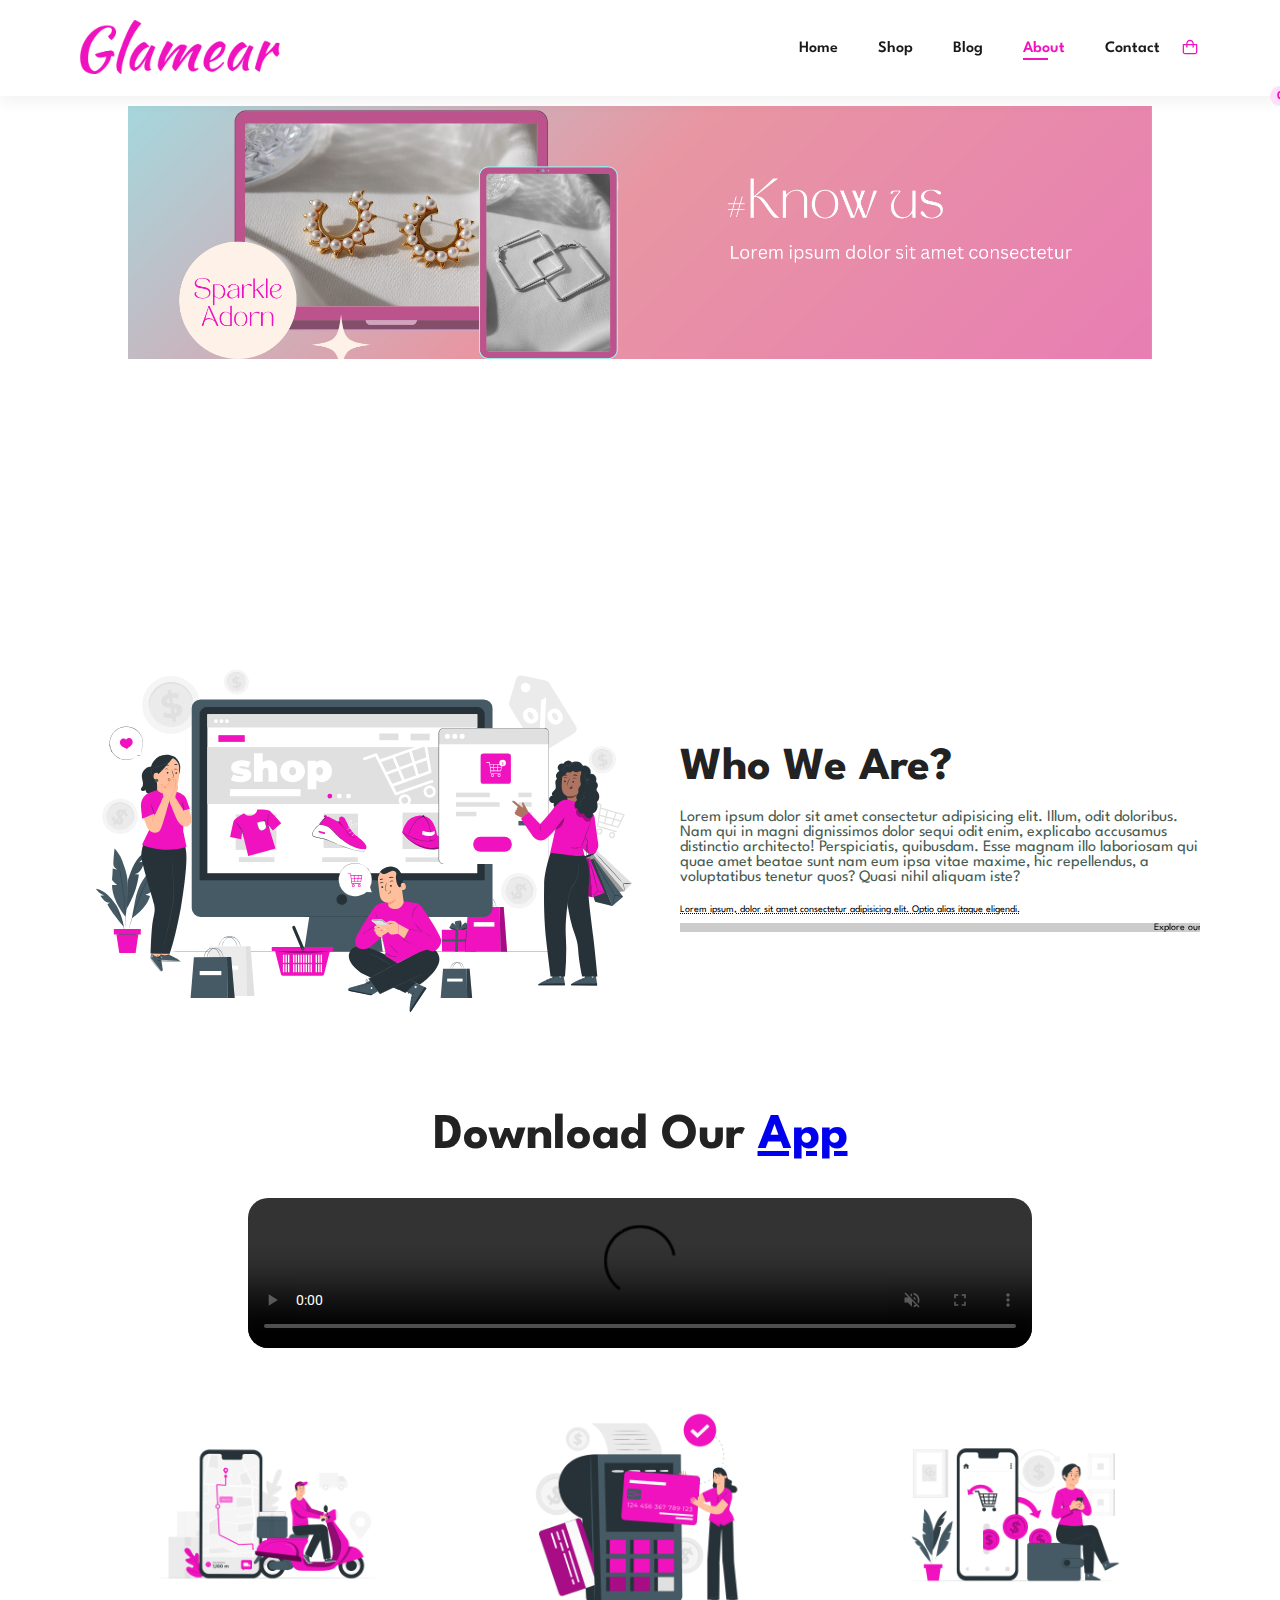
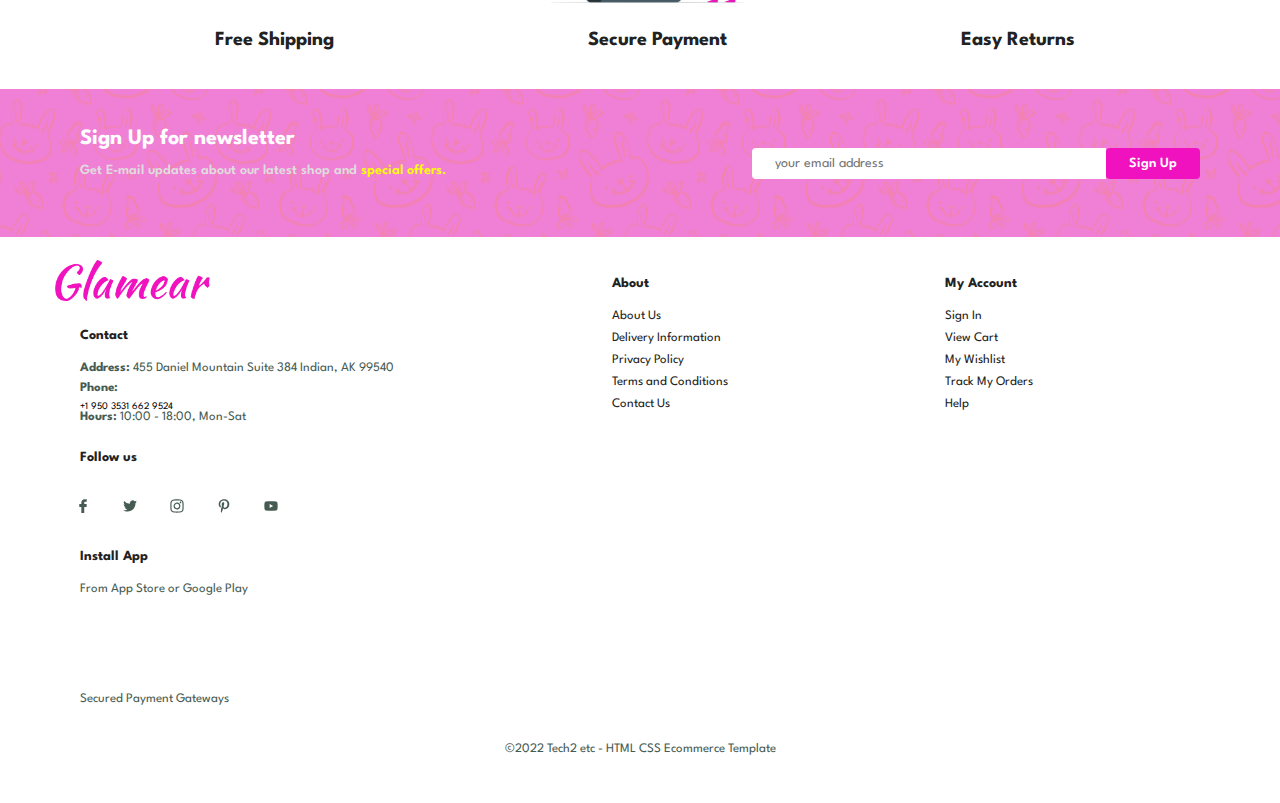
==== About.html @ 64460a7c "first commit" ====
<!DOCTYPE html>
<html lang="en">
  <head>
    <meta charset="UTF-8" />
    <meta http-equiv="X-UA-Compatible" content="IE=edge" />
    <meta name="viewport" content="width=device-width, initial-scale=1.0" />
    <title>Document</title>
    <link rel="stylesheet" href="style.css" />
  </head>
  <body>
    <section id="header">
      <a href="#"><img src="Logo/Glamear_Logo.png" class="Logo" alt="Logo" /></a>

      <div>
        <ul id="navbar">
          <li><a  href="index.html">Home</a></li>
          <li><a  href="Shop.html">Shop</a></li>
          <li><a  href="Blog.html">Blog</a></li>
          <li><a class="active" href="about.html">About</a></li>
          <li><a href="contact.html">Contact</a></li>
           <div id="shopping-bag">
            <a href="cart.html"><img src="FavIcons/shopping-bag.svg" alt="" /></a>
            <span id="cart-quantity">0</span>
          </div>
          <a href="#" id="close"><img src="close-sm.svg" alt=""></a>
        </ul>
      </div>
      
      <div id="mobile">
        <a href="cart.html"><img src="FavIcons/shopping-bag.svg" style width="24px" alt=""
        /></a>
        <div id="bar">
          <img src="FavIcons/outdent.svg" style width="34px" alt="" />
        </div>
      </div>
    </section>

    <section id="page-header">
      <div class="Shopcontainer">
        <div class="ShopBanner"><img src="All images/About.png" alt="img"/></div>
        </div>
      </div>
    </section>

<section id="About-head" class="section-p1">
    <img src="All images/About img.svg" alt="">
    <div>
        <h2>Who We Are?</h2>
        <p>Lorem ipsum dolor sit amet consectetur adipisicing elit. Illum, odit doloribus. Nam qui in magni dignissimos dolor sequi odit enim, explicabo accusamus distinctio architecto! Perspiciatis, quibusdam. Esse magnam illo laboriosam qui quae amet beatae sunt nam eum ipsa vitae maxime, hic 
        repellendus, a voluptatibus tenetur quos? Quasi nihil aliquam iste?</p>
        <abbr title="">Lorem ipsum, dolor sit amet consectetur adipisicing elit. Optio alias itaque eligendi.</abbr>
        <br><br>
        <marquee bgcolor="#ccc" loop="-1" scrollamount="5" width = "100%">Explore our blog to unravel the stories behind our exquisite collections, learn about different earring styles, and discover the art of accessorizing. Begin your exploration now!</marquee>
    
    </div>
</section>

<section id="About-App" class="section-p1">
    <h1>Download Our <a href="#">App</a></h1>
    <div class="video">
        <video autoplay loop controls muted  src="video/Demo-download vid.mp4"></video>
    </div>
</section>

<section id="feature" class="section-p1">
  <div class="fe-box1">
    <img src="All images/shipping.img.png" alt="shipping" />
    <h4>Free Shipping</h4>
  </div>
  <div class="fe-box2">
    <img src="All images/secure payment.img.png" alt="payment" />
    <h4>Secure Payment</h4>
  </div>
  <div class="fe-box3">
    <img src="All images/Refund.img.png" alt="payment" />
    <h4>Easy Returns</h4>
  </div>
</section>

<section id="newsletter" class="section-p1" class="section-m1">
  <div class="newstext">
    <h4>Sign Up for newsletter</h4>
    <p>
      Get E-mail updates about our latest shop and
      <span>special offers.</span>
    </p>
  </div>
  <div class="form">
    <input type="text" placeholder="your email address" />
    <button class="normal">Sign Up</button>
  </div>
</section>

    <footer class="section-p1">
      <div class="col">
        <img class="Logo" src="Logo/Glamear_Logo.png" alt="" />
        <h4>Contact</h4>
        <p>
          <strong>Address:</strong> 455 Daniel Mountain Suite 384 Indian, AK
          99540
        </p>
        <p><strong>Phone:</strong></p>
        +1 950 3531 662 9524
        <p><strong>Hours:</strong> 10:00 - 18:00, Mon-Sat</p>
        <div class="follow">
          <h4>Follow us</h4>
          <div class="icon">
           <img src="FavIcons/facebook.svg" alt="" />
            <img src="FavIcons/twitter.svg" alt="" />
            <img src="FavIcons/instagram.svg" alt="" />
            <img src="FavIcons/pinterest.svg" alt="" />
            <img src="FavIcons/youtube.svg" alt="" />
          </div>
        </div>
      </div>

      <div class="col">
        <h4>About</h4>
        <a href="#">About Us</a>
        <a href="#">Delivery Information</a>
        <a href="#">Privacy Policy</a>
        <a href="#">Terms and Conditions</a>
        <a href="#">Contact Us</a>
      </div>

      <div class="col">
        <h4>My Account</h4>
        <a href="#">Sign In</a>
        <a href="#">View Cart</a>
        <a href="#">My Wishlist</a>
        <a href="#">Track My Orders</a>
        <a href="#">Help</a>
      </div>
      <div class="col install">
        <h4>Install App</h4>
        <p>From App Store or Google Play</p>
        <div class="row">
          <img class="img1" src="(app_down).png" alt="" />
        </div>
        <p>Secured Payment Gateways</p>
        <img src="PM.png" alt="" />
      </div>

      <div class="copyright">
        <p>&copy;2022 Tech2 etc - HTML CSS Ecommerce Template</p>
      </div>
    </footer>
    <script src="script.js"></script>
  </body>
</html>
---- style.css ----
@import url("https://fonts.googleapis.com/css2?family=League+Spartan:wght@300&display=swap");
@import url("https://fonts.googleapis.com/css2?family=Roboto&display=swap");
* {
  margin: 0;
  padding: 0;
  box-sizing: border-box;
  font-family: "League Spartan", sans-serif;
}
html {
  font-size: 62.5%;
}

h1 {
  font-size: 5rem;
  line-height: 6.4rem;
  color: #222;
}
h2 {
  font-size: 4.6rem;
  line-height: 5.4rem;
  color: #222;
}
h4 {
  font-size: 2rem;
  color: #222;
}
h6 {
  font-size: 1.2rem;
  font-weight: 700;
  color: #222;
}
p {
  font-size: 1.6rem;
  color: #465b52;
  margin: 1.5rem 0 2rem 0;
}
.section-p1 {
  padding: 4rem 8rem;
}
.section-m1 {
  margin: 4rem 0;
}

.row:not(:last-child) {
  margin-bottom: 8rem;
}
.row [class^="col-"] {
  float: left;
}

.row::after {
  content: "";
  display: table;
  clear: both;
}

.row {
  display: flex;
  flex-wrap: wrap;
  justify-content: center; /* Center the items horizontally */
}
/*<1200 >Bigger screen*/
.row .col-1of3 {
  width: calc((100% - 3 * 6rem) / 4); /* Adjusted for 4 products in one row */
  margin: 0 1.5rem; /* Adjust horizontal margin */
}

/*less>600 <1200*/

.row .col-1of2 {
  width: calc((100% - 6rem) / 2);
}
.row .col-1of2 {
  width: calc((100% - 6rem) / 2);
}

.Box-col-1of3 {
  width: calc((100% - 2 * 6rem) / 3);
  margin-right: 0.5rem;
}

button.normal {
  font-size: 1.4rem;
  font-weight: 600;
  padding: 0.5rem 2.3rem;
  color: black;
  background-color: white;
  border-radius: 0.4rem;
  cursor: pointer;
  border: none;
  outline: none;
  transition: 0.2s;
}

button.white {
  font-size: 1.3rem;
  font-weight: 600;
  padding: 1.1rem 1.8rem;
  color: white;
  background-color: transparent;
  cursor: pointer;
  border: 0.1rem solid white;
  outline: none;
  transition: 0.2s;
}

#header a img {
  height: 5.4rem;
  color: #f814bc;
}
#navbar a img {
  height: 2rem;
  color: #f814bc;
}

/* header */
#header {
  display: flex;
  align-items: center;
  justify-content: space-between;
  padding: 2rem 8rem;
  background-color: #fff;
  box-shadow: 0 0.5rem 1.5rem rgba(0, 0, 0, 0.06);
  z-index: 999;
  position: sticky;
  top: 0;
  left: 0;
}
#navbar {
  display: flex;
  align-items: center;
  justify-content: center;
}
#navbar li {
  list-style: none;
  padding: 0 2rem;
  position: relative;
}
#navbar li a {
  text-decoration: none;
  font-size: 1.6rem;
  font-weight: 600;
  color: #1a1a1a;
  transition: 0.3s ease;
}
#navbar li a:hover,
#navbar li a.active {
  color: #f012be;
}
#navbar li a.active::after,
#navbar li a:hover::after {
  content: "";
  width: 30%;
  height: 0.2rem;
  background-color: #f012be;
  position: absolute;
  bottom: -0.4rem;
  left: 2rem;
}
#shopping-bag img {
  height: 2rem;
}
#close-cart img,
#close img {
  width: 4rem;
}
.detail-box {
  display: grid;
  row-gap: 0.5rem;
}
.cart-product-title {
  font-size: 1.5rem;
  text-transform: uppercase;
}
.cart-price {
  font-weight: 700;
}
.cart-quantity {
  border: 1px solid #a59f9f;
  outline-color: #f012be;
  width: 3.4rem;
  text-align: center;
  font-size: 1rem;
}

.cart-remove {
  font-size: 2.4rem;
  color: #1a1a1a;
  cursor: pointer !important;
}
.total {
  display: flex;
  justify-content: flex-end;
  margin-top: 1.5rem;
  border-top: 1px solid #3c3c3c;
}
.total-title {
  font-size: 1rem;
  font-weight: 700;
}
.total-price {
  margin-left: 0.5rem;
}
.btn-buy {
  display: flex;
  margin: 1.5rem auto 0 auto;
  padding: 1.2px 2rem;
  border: none;
  background-color: #f012be;
  color: #fff;
  font-size: 1rem;
  font-weight: 600;
}
.btn-buy:hover {
  background-color: #dc0dac;
}
#close-cart {
  position: absolute;
  top: 1rem;
  right: 0.8rem;
  font-size: 2rem;
  color: #1a1a1a;
  cursor: pointer;
}
.Cartt {
  position: fixed;
  top: 0;
  right: -100%;
  width: 36rem;
  min-height: 100vh;
  padding: 2rem;
  background-color: #e1e1e1;
  box-shadow: -2px 0 4px hsl(0, 15%/10%);
  transition: 0.3s;
}
.Cartt.active {
  right: 0;
}

.Cartt img {
  width: 10rem;
  height: 10rem;
  object-fit: contain;
  padding: 1rem;
}
.cart-title {
  text-align: center;
  font-size: 1.5rem;
  font-weight: 600;
  margin-top: 2rem;
}
.cart-box {
  display: grid;
  grid-template-columns: 32% 50% 18%;
  align-items: center;
  gap: 1rem;
  margin-top: 1rem;
}

#cart-quantity {
  position: absolute;
  bottom: -1rem;
  right: -1rem;
  background-color: #ffdefa;
  color: #f012be;
  font-size: 1.2rem;
  font-weight: bold;
  width: 2rem;
  height: 2rem;
  border-radius: 50%;
  display: flex;
  align-items: center;
  justify-content: center;
}
#mobile {
  display: none;
  align-items: center;
}
#close {
  display: none;
}
/* Home page */
.container {
  /* background-color: yellow; */
  display: grid;
  grid-template-columns: 50% 50%;
  grid-template-rows: 50% 50%;
}

#hero {
  height: 100%;
  width: 100%;
  background-size: cover;
}
.left {
  /* background-color: #dc0dac; */
  align-self: center;
  justify-self: center;
  padding: 12rem;
  margin-left: 3rem;
}

.left h1 {
  width: 100%;
}

.right {
  background-color: #fff;
  justify-self: center;
  align-self: center;
}
.left button {
  padding: 1rem 2rem;
  font-size: 1.6rem;
  border: none;
  cursor: pointer;
  margin-top: 1rem;
  background-color: #f012be;
  color: #fff;
  border-radius: 1.2rem;
  font-weight: 800;
  font-family: "Roboto", sans-serif;
}

#hero button:hover {
  background-color: #fff;
  border: 0.2rem solid #f012be;
  border-color: #f012be;
  color: #f012be;
  border-radius: 1.2rem;
}
#feature {
  margin-top: -3.5rem;
  display: flex;
  justify-content: space-around;
}
#feature .fe-box1 img {
  width: 23.4rem;
}
#feature h4 {
  margin-left: 6.5rem;
}
#feature .fe-box2 img {
  width: 23.4rem;
}
#feature .fe-box3 img {
  width: 23.4rem;
}
#product1 {
  text-align: center;
}
#product1 .pro-container {
  display: flex;
  flex-wrap: wrap;
}

#product1 .pro {
  /* width: 23%;
  min-width: 25rem;
  padding: 1rem 1.2rem;
  border: 1rem solid #f7f7f7;
  border-radius: 2.5rem;
  cursor: pointer;
  box-shadow: 2rem 2rem 3rem rgba(0, 0, 0, 0.02);
  margin: 1.5rem 0;
  transition: 0.2s ease;
  position: relative; */
  max-width: 30rem;
  position: relative;
  margin: 1.5rem 0;
  cursor: pointer;
  border-radius: 2.5rem;
  padding: 1rem 1.2rem;
  border: 1rem solid #f7f7f7;
  border-radius: 2.5rem;
  box-shadow: 2rem 2rem 3rem rgba(0, 0, 0, 0.02);
}
#product1 .pro:hover {
  box-shadow: 2rem 2rem 3rem rgba(0, 0, 0, 0.06);
}

#product1 .pro img {
  width: 100%;
  border-radius: 2rem;
}

#product1 .pro .des {
  text-align: start;
  padding: 1rem 0;
}

#product1 .pro .des span {
  color: #606063;
  font-size: 1.2rem;
}
#product1 .pro .des h5 {
  padding-top: 0.7rem;
  color: #1a1a1a;
  font-size: 1.4rem;
}
#product1 .des .star img {
  display: inline;
  width: 1.5rem;
  color: rgb(243, 181, 25);
  margin-top: 0.1rem;
}
#product1 .pro .des h4 {
  padding-top: 0.3rem;
  font-size: 1.5rem;
  font-weight: 700;
  color: #f012be;
}
#product1 .pro .cart {
  height: 4rem;
  width: 4rem;
  line-height: 4rem;
  border-radius: 5rem;
  background-color: #ffdefa;
  font-weight: 500;
  color: #f012be;
  border: 1rem solid #ffdefa;
  position: absolute;
  bottom: 2rem;
  right: 1rem;
}
#product1 .pro .cart img {
  width: 2.4rem;
  margin-top: -0.4rem;
}

#Banner {
  display: flex;
  flex-direction: column;
  justify-content: center;
  align-items: center;
  text-align: center;
  background-image: url("All\ images/background\ img.jpeg");
  width: 100%;
  height: 40vh;
  background-size: cover;
  background-position: center;
}
#Banner h4 {
  font-size: 1.6rem;
}

#Banner h2 {
  font-size: 3rem;
  padding: 1rem 0;
}

#Banner h2 span {
  color: #ef3636;
}
#Banner button:hover {
  background-color: #f012be;
  color: white;
}

#sm-Banner .banner-box {
  display: flex;
  flex-direction: column;
  justify-content: center;
  align-items: flex-start;
  text-align: center;
  background-image: url("All\ images/banner1.jpg");
  width: 100%;
  height: 100%;
  background-size: cover;
  background-position: center;
  padding: 9rem;
}
#sm-Banner .banner-box2 {
  background-image: url("All\ images/banner2.jpg");
}
#sm-Banner h4 {
  color: white;
  font-size: 2rem;
  font-weight: 300;
}
#sm-Banner h2 {
  color: white;
  font-size: 2.8rem;
  font-weight: 800;
  font: bolder;
}
#sm-Banner span {
  color: white;
  font-size: 1.4rem;
  font-weight: 500;
  padding-bottom: 1.5rem;
}
#sm-Banner .banner-box:hover button {
  background-color: #f012be;
  border: 0.1rem solid #f012be;
  color: white;
}

#banner-3 {
  padding: 0 8rem;
}
#banner-3 .banner-box {
  width: 100%;
  height: 100%;
  background-image: url("All\ images/1.jpg");
  background-size: cover;
  background-position: center;
  padding: 11rem;
  margin-bottom: 2rem;
}
#banner-3 .banner-box2__img {
  background-image: url("All\ images/2.jpg");
  background-color: rgba(255, 255, 255, 0.25);
}

#banner-3 .banner-box3 {
  background-image: url("All\ images/3.jpg");
  background-color: rgba(255, 255, 255, 0.25);
}

#newsletter {
  display: flex;
  justify-content: space-between;
  flex-wrap: wrap;
  align-items: center;
  background-image: url("All\ images/Newletter\ bg.png");
  background-repeat: no-repeat;
  background-position: 20% 30%;
}
#newsletter h4 {
  font-size: 2.2rem;
  font-weight: 700;
  color: white;
}
#newsletter p {
  font-size: 1.4rem;
  font-weight: 600;
  color: rgb(223, 221, 221);
}
#newsletter p span {
  color: yellow;
}
#newsletter .form {
  display: flex;
  width: 40%;
}

#newsletter input {
  height: 3.125rem;
  padding: 0 1.25rem;
  font-size: 1.4rem;
  width: 100%;
  border: 1rem solid transparent;
  border-radius: 0.4rem;
  outline: none;
  border-top-right-radius: 0;
  border-bottom-right-radius: 0;
}
#newsletter button {
  background-color: #f012be;
  color: #fff;
  white-space: nowrap;
}
.col .icon img {
  width: 2rem;
  margin: 1.2rem;
}
.col img {
  width: 15.5rem;
  margin-bottom: 1rem;
  position: relative;
  top: -7%;
  left: -8%;
}

footer {
  display: flex;
  flex-wrap: wrap;
  justify-content: space-between;
}
footer .col {
  display: flex;
  flex-direction: column;
  align-items: flex-start;
  margin-bottom: 2rem;
  margin-right: 16.7rem;
}
footer .col-install p img {
  width: 16.5rem;
}
footer h4 {
  font-size: 1.4rem;
  padding-bottom: 2rem;
}
footer p {
  font-size: 1.3rem;
  margin: 0 0 0.8rem 0;
}
footer a {
  font-size: 1.3rem;
  text-decoration: none;
  color: #222;
  margin-bottom: 1rem;
}
footer .follow {
  margin-top: 2rem;
}
footer .follow i {
  color: #465b52;
  padding-right: 0.4rem;
  cursor: pointer;
}

footer .install .row img {
}
footer .follow i:hover,
footer a:hover {
  color: #f012be;
}
footer .copyright {
  width: 100%;
  text-align: center;
}
/* //media query */
/*
@media (width<=600px) {
  #navbar {
    display: flex;
    flex-direction: column;
    align-items: flex-start;
    justify-content: flex-start;
    position: fixed;
    top: 0;
    right: -300px;
    height: 100vh;
    width: 300px;
    background-color: #ffffff;
    box-shadow: 0 40px 60px rgba(0, 0, 0, 0.01);
    padding: 80px 0 0 10px;
    transition: 0.3s;
  }
  #navbar.active {
    right: 0px;
  }
  #navbar li {
    margin-bottom: 25px;
  }
  #mobile {
    display: flex;
    align-items: center;
  }
  #mobile i {
    color: #1a1a1a;
    font-size: 24px;
    padding-left: 20px;
  }
  #close {
    display: initial;
    position: absolute;
    top: 30px;
    left: 30px;
    color: #222;
    font-size: 24px;
  }
  #lg-bag {
    display: none;
  }
  /* #hero{
  width: 70vh;
  padding-right: 20px;
  padding-top: 10px;
} */
/*
  .Model img {
    width: 63rem;
    margin-top: 23px;
    margin-left: -11rem;
  }

  .Info h2 {
    font-size: 2.6rem;
    line-height: 5.4rem;
    margin-top: -1rem;
    margin-left: -2rem;
  }

  #feature {
    display: flex;
    justify-content: space-between;
    align-items: flex-start;
  }
  #feature .fe-box1 img {
    position: absolute;
    top: 73%;
    width: 19rem;
    padding: 0 3rem;
    left: 3%;
  }
  #feature .fe-box2 img {
    position: absolute;
    top: 73%;
    width: 19rem;
    padding: 0 3rem;
    left: 34%;
  }
  #feature .fe-box3 img {
    position: absolute;
    top: 73%;
    width: 19rem;
    padding: 0 3rem;
  }
  #product1 .pro-container {
    justify-content: center;
  }
  #product1 .pro {
    margin: 1.5rem;
  }
  #Banner {
    height: 20vh;
  }
  #sm-Banner .banner-box {
    min-width: 100%;
    height: 30vh;
  }
  #banner-3 {
    padding: 0 4rem;
  }
  #banner-3 .banner-box {
    width: 28%;
  }
  #newsletter .form {
    width: 70%;
  }
  */
/* button.normal{
  /* padding: 0.5rem 2.3rem; */

/* .Model button {
  position: absolute;
  top: 60%;
  left:-3%;
  transform: translate(-50%, -50%);
  padding: 10px 20px;
  font-size: 15px;
  border: none;
  cursor: pointer;
  font-weight: 400;
  text-align: center;
} */
*/ footer .col {
  margin-right: 2.7rem;
}
/* } */

/* @media (width<=600px) {
  #header {
    padding: 1rem 3rem;
  }
  #hero {
    padding:0 2rem;
    background-position: 55%;
  }
  h2{
    font-size: 1.6rem;
  }
  h1{
    font-size: 3.8px;
  }
.Model img{
width: 106rem;
  }
} */

/* Shop page */
#page-header {
  background-size: cover;
  display: flex;
  justify-content: center;
  text-align: center;
  flex-direction: column;
}
.ShopBanner img {
  width: 100%;
}
#Shopproduct1 {
  text-align: center;
}
#Shopproduct1 .ShopPro-container {
  display: flex;
  justify-content: space-between;
  padding-top: 2rem;
  flex-wrap: wrap;
}

#Shopproduct1 .ShopPro {
  width: 23%;
  min-width: 25rem;
  padding: 1rem 1.2rem;
  border: 1rem solid #f7f7f7;
  border-radius: 2.5rem;
  cursor: pointer;
  box-shadow: 2rem 2rem 3rem rgba(0, 0, 0, 0.02);
  margin: 1.5rem 0;
  transition: 0.2s ease;
  position: relative;
}
#Shopproduct1 .ShopPro:hover {
  box-shadow: 2rem 2rem 3rem rgba(0, 0, 0, 0.06);
}

#Shopproduct1 .ShopPro img {
  width: 100%;
  border-radius: 2rem;
}

#Shopproduct1 .ShopPro .Shopdes {
  text-align: start;
  padding: 1rem 0;
}

#Shopproduct1 .ShopPro .Shopdes span {
  color: #606063;
  font-size: 1.2rem;
}
#Shopproduct1 .ShopPro .Shopdes h5 {
  padding-top: 0.7rem;
  color: #1a1a1a;
  font-size: 1.4rem;
}
#Shopproduct1 .Shopdes .Shopstar img {
  display: inline;
  width: 1.5rem;
  color: rgb(243, 181, 25);
  margin-top: 0.1rem;
}
#Shopproduct1 .ShopPro .Shopdes h4 {
  padding-top: 0.3rem;
  font-size: 1.5rem;
  font-weight: 700;
  color: #f012be;
}
#Shopproduct1 .ShopPro .Shopcart {
  width: 4rem;
  height: 4rem;
  line-height: 4rem;
  border-radius: 5rem;
  background-color: #ffdefa;
  font-weight: 500;
  color: #f012be;
  border: 1rem solid #ffdefa;
  position: absolute;
  bottom: 2rem;
  right: 1rem;
}
#Shopproduct1 .ShopPro .Shopcart img {
  width: 2.4rem;
  margin-top: -0.4rem;
}
.Shopcontainer {
  background-color: white;
  height: 55vh;
  width: 80vw;
  margin: 1rem auto;
}
#pagination {
  text-align: center;
}
#pagination a {
  text-decoration: none;
  background-color: #f012be;
  padding: 1.4rem 2rem;
  border-radius: 0.4rem;
  color: #fff;
  font-weight: 700;
  text-align: center;
  font-size: 2rem;
  margin: auti 1.2rem;
  margin: 0 0.3rem;
}

#pagination a img {
  background-color: #f012be;
  width: 2rem;
  margin: 0.2rem 0;
}
#pagination {
  display: flex;
  justify-content: center;
  align-items: center;
}

#pagination a:last-child {
  display: flex;
  justify-content: center;
  align-items: center;
}

/* Single product */

#prodetails {
  display: flex;
  margin-top: 20ox;
}
#prodetails .single-pro-image {
  width: 40%;
  margin-right: 5rem;
}
.small-img-group {
  display: flex;
  justify-content: space-between;
}
.small-img-col {
  flex-basis: 24%;
  cursor: pointer;
}
.single-pro-details p {
  background-color: rgb(243, 242, 242);
  width: fit-content;
  padding: 0.5rem 1rem;
  margin-bottom: 1rem;
  color: black;
  border: 1px solid rgb(186, 182, 182);
  display: block;
}
.single-pro-details span {
  font-size: 2.1rem;
}
#prodetails .single-pro-details {
  width: 50%;
  padding-top: 3rem;
}
#prodetails .single-pro-details h4 {
  padding: 2rem 0 0.5rem 0;
}
#prodetails .single-pro-details h2 {
  font-size: 1.6rem;
}
#prodetails .single-pro-details input {
  width: 5rem;
  height: 4.7rem;
  padding-left: 1rem;
  font-size: 1.6rem;
  margin-right: 1rem;
}
#prodetails .single-pro-details button {
  background-color: #f012be;
  color: white;
  padding: 1.5rem 2.3rem;
}
#prodetails .single-pro-details input:focus {
  outline: none;
}

/* BlogPage */
#Blog {
  padding: 8rem 15rem 0 15rem;
}
#Blog .blog-box {
  display: flex;
  align-items: center;
  width: 100%;
  position: relative;
  padding-bottom: 9rem;
}
#Blog .blog-img {
  width: 50%;
  margin-right: 4rem;
}
#Blog .blog-img img {
  width: 100%;
  height: 30rem;
  object-fit: cover;
}
#Blog .Blog-details {
  width: 50%;
}
#Blog .Blog-details a {
  text-decoration: none;
  font-size: 1.1rem;
  color: black;
  font-weight: 800;
  position: relative;
  transition: 0.3s;
}

#Blog .Blog-details a::after {
  content: "";
  width: 5rem;
  height: 1px;
  background-color: black;
  position: absolute;
  top: 0.4rem;
  right: -6rem;
}
#Blog .Blog-details a:hover {
  color: #f012be;
}
#Blog .Blog-details a:hover::after {
  background-color: #f012be;
}

#Blog .blog-box h1 {
  position: absolute;
  top: -4rem;
  left: 0;
  font-size: 7rem;
  font-weight: 700;
  color: #c9cbce;
  z-index: -9;
}

/* About Page */
#About-head img {
  width: 50%;
  height: auto;
}
#About-head {
  display: flex;
  align-items: center;
}
#About-head div {
  padding-left: 4rem;
}
#About-App {
  text-align: center;
}
#About-App .video {
  width: 70%;
  height: 100%;
  margin: 3rem auto 0px auto;
}
#About-App .video video {
  width: 100%;
  height: 100%;
  border-radius: 2rem;
}

/* Contact page */
#contact-details {
  display: flex;
  align-items: center;
  justify-content: space-between;
}
#contact-details .details {
  width: 40%;
}
#contact-details .details span,
#Form-details form span {
  font-size: 1.2rem;
}
#contact-details .details h2,
#Form-details form h2 {
  font-size: 2.6rem;
  line-height: 3.5rem;
  padding: 2rem 0;
}
#contact-details .details h3 {
  font-size: 1.6rem;
  padding-bottom: 1.5rem;
}
#contact-details .details li {
  list-style: none;
}
#contact-details .details li img {
  width: 1.2rem;
}
#contact-details .Map {
  width: 55%;
  height: 40rem;
}
#contact-details .Map iframe {
  width: 100%;
  height: 100%;
}
#Form-details {
  display: flex;
  justify-content: space-between;
  margin: 3rem;
  padding: 8rem;
  border: 1px solid #e1e1e1;
}
#Form-details form {
  width: 65%;
  display: flex;
  flex-direction: column;
  align-items: flex-start;
}
#Form-details form input,
#Form-details form textarea {
  width: 100%;
  padding: 1.2rem 1.5rem;
  outline: none;
  margin-bottom: 2rem;
  border: 1px solid #e1e1e1;
}
#Form-details form button {
  background-color: #f012be;
  color: white;
}
#Form-details .people img {
  width: 12rem;
}

#Form-details .people div {
  padding-bottom: 2.5rem;
  padding-right: 8rem;
}
#Form-details .people img {
  width: 6.5rem;
  height: 6.5rem;
  object-fit: cover;
  margin-right: 1.5rem;
}
#Form-details .people img p {
  margin: 0;
  font-size: 1.3rem;
  line-height: 2.5rem;
}
#Form-details .people p span {
  display: block;
  font-size: 1.6rem;
  font-weight: 600;
  color: #000;
}

/* Cart page */
#cart table {
  width: 100%;
  border-collapse: collapse;
  table-layout: fixed;
  white-space: nowrap;
}

#cart table td a img {
  width: 2rem;
}
#cart table td img {
  width: 7rem;
}
#cart table td:nth-child(1) {
  width: 10rem;
  text-align: center;
}
#cart table td:nth-child(2) {
  width: 15rem;
  text-align: center;
}
#cart table td:nth-child(3) {
  width: 25rem;
  text-align: center;
}
#cart table td:nth-child(4),
#cart table td:nth-child(5),
#cart table td:nth-child(6) {
  width: 15rem;
  text-align: center;
}
#cart table td:nth-child(5) input {
  width: 7rem;
  padding: 1rem 0.5rem 1rem 1.5rem;
}
#cart table thead {
  border: 1px solid #e2e9e1;
  border-left: none;
  border-right: none;
}
#cart table tbody tr td {
  padding-top: 1.5rem;
  font-size: 1.3rem;
}

#cart table thead td {
  font-weight: 700;
  text-transform: uppercase;
  font-size: 1.3rem;
  padding: 1.8rem 0;
}
#cart-add {
  display: flex;
  flex-wrap: wrap;
  justify-content: space-between;
}
#coupon {
  width: 50%;
  margin-bottom: 3rem;
}
#coupon h3,
#Subtotal h3 {
  padding-bottom: 1.5rem;
  font-size: 2rem;
  font-weight: 700;
}
#coupon input {
  padding: 1rem 2rem;
  outline: none;
  width: 60%;
  margin-right: 1rem;
  border: 1px solid #e2e9e1;
}
#coupon button,
#Subtotal button {
  background-color: #f012be;
  color: white;
  padding: 1.2rem 2rem;
}
#Subtotal {
  width: 50%;
  margin-bottom: 3rem;
  border: 1px solid #e2e9e1;
  padding: 3rem;
}
#Subtotal table {
  border-collapse: collapse;
  width: 100%;
  margin-bottom: 2rem;
}
#Subtotal table td {
  width: 50%;
  border: 1px solid #e2e9e1;
  padding: 1rem;
  font-size: 1.3rem;
}

@media (max-width: 37.5em) {
  html {
    font-size: 50%; /* 1rem = 8px, 8/16 = 50% */
  }
}
@media (max-width: 75em) {
  html {
    font-size: 56.25%;
  }
  img {
    max-width: 100%;
    height: auto;
  }
}

@media (max-width: 56.25em) {
  html {
    font-size: 50%;
  }
}

@media (min-width: 112.5em) {
  html {
    font-size: 75%;
  }
}

/* Media query for phones */
@media (max-width: 37.5em) {
  html {
    font-size: 50%; /* 1rem = 8px, 8/16 = 50% */
  }
  .row {
    width: 100%;
    height: 100%;
  }
  h1 {
    font-size: 1.5rem;
    line-height: 1.5rem;
  }
  .row .col-1of3 {
    flex-basis: calc(43% - 2rem); /* Two columns, each with 50% basis */
    margin: 2rem; /* Adjust margin as needed */
  }
  #header .logo {
    width: 2.5rem;
  }
  .left {
    /* background-color: #dc0dac; */

    padding: 1rem;
    margin-left: 3rem;
  }
  .left button {
    padding: 0.8rem 0.8rem;
    font-size: 1.4rem;
  }
  #feature {
    margin-top: 1.5rem;
  }
  #feature .fe-box1 img {
    width: 12.4rem;
  }
  #feature .fe-box2 img {
    width: 12.4rem;
  }
  #feature .fe-box3 img {
    width: 12.4rem;
  }
  #feature h4 {
    margin-left: 2.5rem;
    }
    h4 {
    font-size: 1.5rem;
}
#product1 {
  text-align: center;
  margin-top: 2rem;
}
}
@media (max-width: 75em) {
  .row .col-1of3 {
    font-size: 56.25%; /* 1rem = 9px, 9/16 = 56.25% */
    width: calc((100% - 2 * 6rem) / 3);
  }
}
/* >1200-->Bigger screens*/
@media (min-width: 112.5em) {
  .row .col-1of3 {
  }
  #header .logo {
    width: 12rem;
  }
}
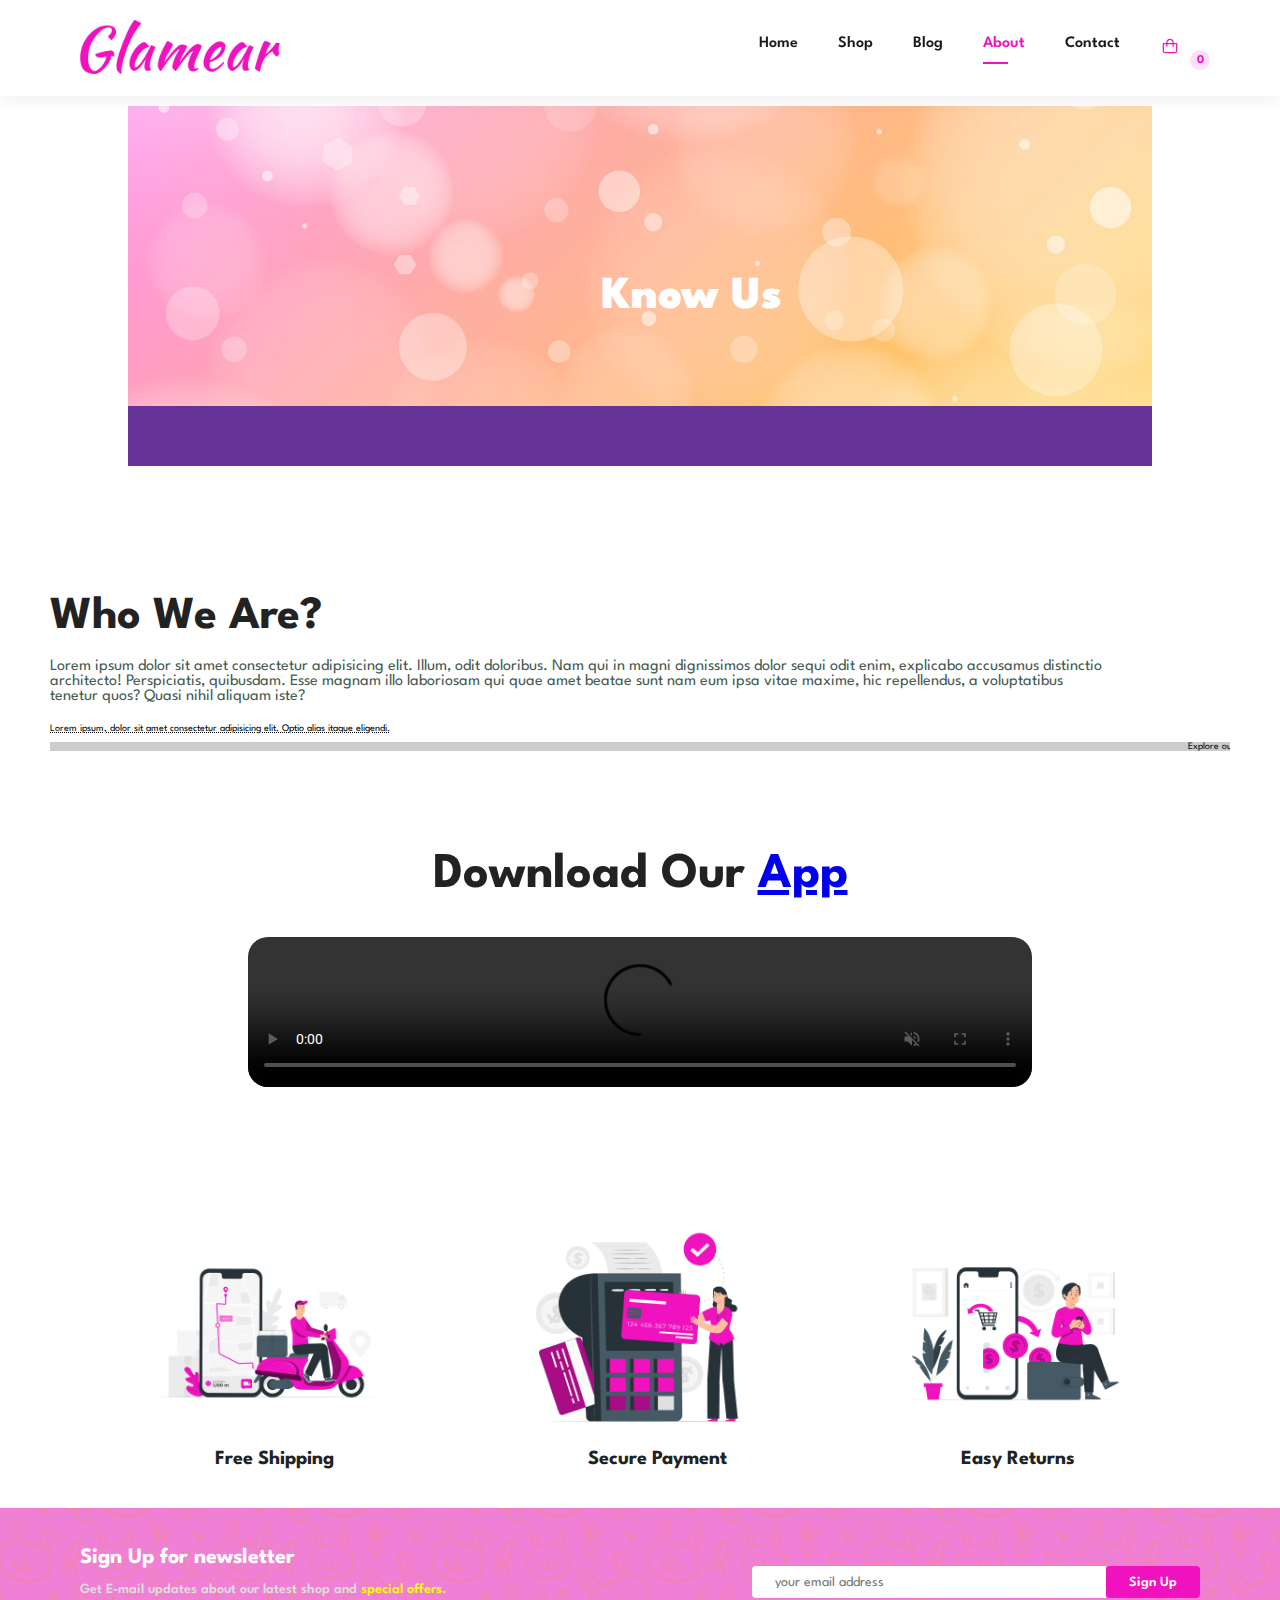
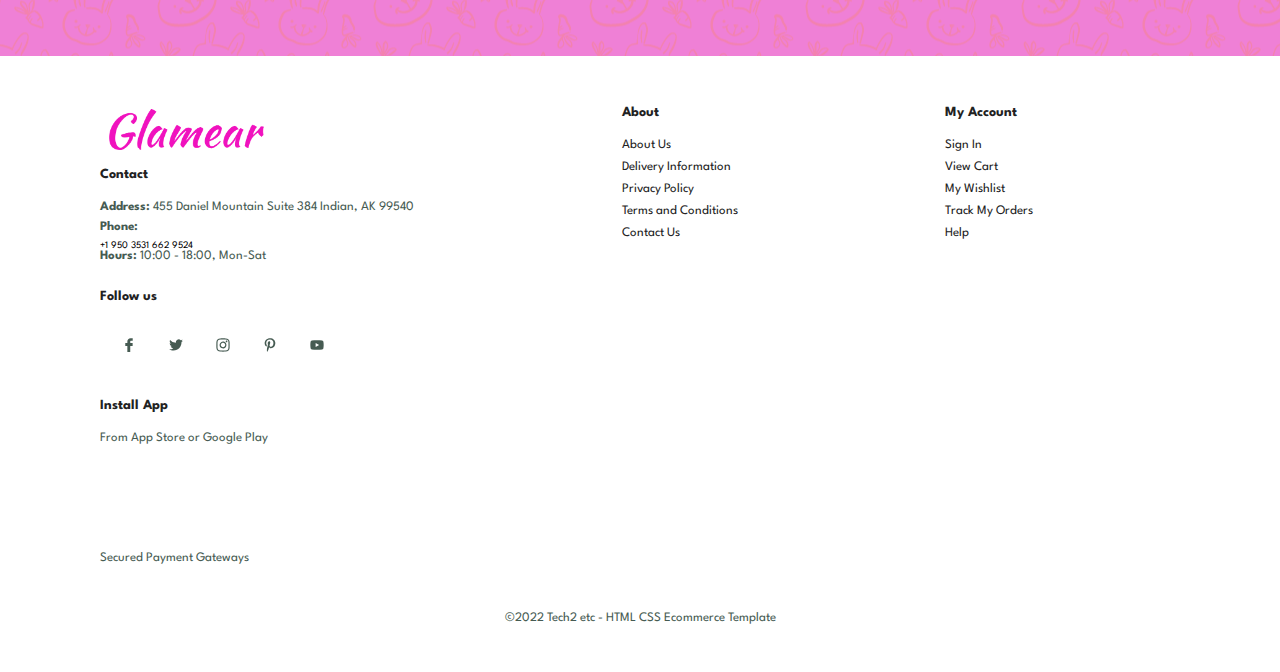
==== commit be91734b: "header images changed and other pages are responsive now" ====
--- a/About.html
+++ b/About.html
@@ -12,20 +12,22 @@
       <a href="#"><img src="Logo/Glamear_Logo.png" class="Logo" alt="Logo" /></a>
 
       <div>
-        <ul id="navbar">
-          <li><a  href="index.html">Home</a></li>
-          <li><a  href="Shop.html">Shop</a></li>
-          <li><a  href="Blog.html">Blog</a></li>
-          <li><a class="active" href="about.html">About</a></li>
+        <ul id="navbar" class="">
+          <li><a href="index.html">Home</a></li>
+          <li><a href="Shop.html">Shop</a></li>
+          <li><a href="Blog.html">Blog</a></li>
+          <li><a  class="active" href="about.html">About</a></li>
+          <a href="#" id="close-cart"><img src="FavIcons/close.png" alt=""></a>
           <li><a href="contact.html">Contact</a></li>
-           <div id="shopping-bag">
+          <li id="shopping-bag">
             <a href="cart.html"><img src="FavIcons/shopping-bag.svg" alt="" /></a>
             <span id="cart-quantity">0</span>
-          </div>
-          <a href="#" id="close"><img src="close-sm.svg" alt=""></a>
+          </li>
         </ul>
+        <div id="bar">
+          <img src="FavIcons/outdent.svg" style width="34px" alt="" />
+        </div>
       </div>
-      
       <div id="mobile">
         <a href="cart.html"><img src="FavIcons/shopping-bag.svg" style width="24px" alt=""
         /></a>
@@ -37,14 +39,16 @@
 
     <section id="page-header">
       <div class="Shopcontainer">
-        <div class="ShopBanner"><img src="All images/About.png" alt="img"/></div>
+        <section  class="headerImage">
+          <img style="width:100%;height:300px; position:relative; object-fit: cover;" src="./All images//freepik__upload__58619.jpeg" alt="Know Us Background">
+          <h2 style="position: absolute; top:30%;left:47%;color: white; font-weight:900;">Know Us</h2>
+      </section>
         </div>
       </div>
     </section>
 
-<section id="About-head" class="section-p1">
-    <img src="All images/About img.svg" alt="">
-    <div>
+
+    <div id="headerText" style="margin-top: 5%;">
         <h2>Who We Are?</h2>
         <p>Lorem ipsum dolor sit amet consectetur adipisicing elit. Illum, odit doloribus. Nam qui in magni dignissimos dolor sequi odit enim, explicabo accusamus distinctio architecto! Perspiciatis, quibusdam. Esse magnam illo laboriosam qui quae amet beatae sunt nam eum ipsa vitae maxime, hic 
         repellendus, a voluptatibus tenetur quos? Quasi nihil aliquam iste?</p>
@@ -86,7 +90,7 @@
     </p>
   </div>
   <div class="form">
-    <input type="text" placeholder="your email address" />
+    <input id="form-input" type="text" placeholder="your email address" />
     <button class="normal">Sign Up</button>
   </div>
 </section>
--- a/style.css
+++ b/style.css
@@ -9,7 +9,10 @@
 html {
   font-size: 62.5%;
 }
-
+.red {
+  color: rgb(219, 0, 0);
+  line-height: 1rem;
+}
 h1 {
   font-size: 5rem;
   line-height: 6.4rem;
@@ -108,11 +111,22 @@
   height: 5.4rem;
   color: #f814bc;
 }
+#navbar #close-cart img {
+  height: 2rem;
+  width: 2rem;
+  display: none;
+}
 #navbar a img {
   height: 2rem;
   color: #f814bc;
 }
-
+#navbar {
+  display: flex;
+}
+
+#bar {
+  display: none;
+}
 /* header */
 #header {
   display: flex;
@@ -126,11 +140,7 @@
   top: 0;
   left: 0;
 }
-#navbar {
-  display: flex;
-  align-items: center;
-  justify-content: center;
-}
+
 #navbar li {
   list-style: none;
   padding: 0 2rem;
@@ -216,11 +226,13 @@
 }
 #close-cart {
   position: absolute;
-  top: 1rem;
-  right: 0.8rem;
+  top: 5rem;
+  right: 5.8rem;
   font-size: 2rem;
   color: #1a1a1a;
   cursor: pointer;
+  width: 2rem;
+  height: 2rem;
 }
 .Cartt {
   position: fixed;
@@ -281,22 +293,38 @@
 }
 /* Home page */
 .container {
-  /* background-color: yellow; */
-  display: grid;
-  grid-template-columns: 50% 50%;
-  grid-template-rows: 50% 50%;
+/* height: 70vh; */
+ width: 100%;
+ padding: 2rem 8rem;
 }
 
 #hero {
-  height: 100%;
+  
   width: 100%;
   background-size: cover;
+}
+.intro{
+  display: flex;
+  margin: 0 auto;
+  justify-content: space-between;
+  width: 95%;
+
+}
+.intro .intro-content{
+margin: auto 0;
+width: 60%;
+}
+.intro img{
+width: 37%;
+height: 35%;
+object-fit: cover;
+/* background-color: #465b52; */
 }
 .left {
   /* background-color: #dc0dac; */
   align-self: center;
   justify-self: center;
-  padding: 12rem;
+  padding: 8rem;
   margin-left: 3rem;
 }
 
@@ -330,7 +358,7 @@
   border-radius: 1.2rem;
 }
 #feature {
-  margin-top: -3.5rem;
+  margin-top: 4.5rem;
   display: flex;
   justify-content: space-around;
 }
@@ -470,6 +498,7 @@
   background-position: center;
   padding: 9rem;
 }
+
 #sm-Banner .banner-box2 {
   background-image: url("All\ images/banner2.jpg");
 }
@@ -495,29 +524,50 @@
   border: 0.1rem solid #f012be;
   color: white;
 }
-
-#banner-3 {
-  padding: 0 8rem;
-}
-#banner-3 .banner-box {
-  width: 100%;
-  height: 100%;
-  background-image: url("All\ images/1.jpg");
-  background-size: cover;
-  background-position: center;
-  padding: 11rem;
-  margin-bottom: 2rem;
-}
-#banner-3 .banner-box2__img {
-  background-image: url("All\ images/2.jpg");
-  background-color: rgba(255, 255, 255, 0.25);
-}
-
-#banner-3 .banner-box3 {
-  background-image: url("All\ images/3.jpg");
-  background-color: rgba(255, 255, 255, 0.25);
-}
-
+.Box-col-1of3 .banner-box {
+  padding: 2rem;
+}
+.Box-col-1of3 {
+  width: 30%;
+  display: grid;
+  margin: 1rem 1rem;
+}
+.banner-box {
+  align-self: center;
+  justify-self: center;
+}
+.banner-box h1 {
+  font-size: 3.5rem;
+  line-height: 4.4rem;
+  text-transform: uppercase;
+}
+.Box-col-1of3 .banner-box h2 {
+  font-size: 2.5rem;
+  color: red;
+  line-height: 2rem;
+}
+.B1 {
+  background-color: #d2c2cf;
+}
+.B2 {
+  background-color: #d2c2cf;
+}
+.B3 {
+  background-color: #d2c2cf;
+  text-align: left;
+}
+.shopButton {
+  font-size: 1.2rem;
+  border: none;
+  cursor: pointer;
+  margin-top: 1rem;
+  background-color: #f012be;
+  color: #fff;
+  border-radius: 1.2rem;
+  font-weight: 600;
+  font-family: "Roboto", sans-serif;
+  padding: 0.7rem 0.7rem;
+}
 #newsletter {
   display: flex;
   justify-content: space-between;
@@ -567,10 +617,10 @@
 }
 .col img {
   width: 15.5rem;
-  margin-bottom: 1rem;
+  margin-bottom: 2rem;
   position: relative;
-  top: -7%;
-  left: -8%;
+  top: 1%;
+  left: 3%;
 }
 
 footer {
@@ -582,8 +632,7 @@
   display: flex;
   flex-direction: column;
   align-items: flex-start;
-  margin-bottom: 2rem;
-  margin-right: 16.7rem;
+  margin: 1rem 16.7rem 2rem 2rem;
 }
 footer .col-install p img {
   width: 16.5rem;
@@ -611,8 +660,6 @@
   cursor: pointer;
 }
 
-footer .install .row img {
-}
 footer .follow i:hover,
 footer a:hover {
   color: #f012be;
@@ -787,8 +834,7 @@
 }
 #Shopproduct1 .ShopPro-container {
   display: flex;
-  justify-content: space-between;
-  padding-top: 2rem;
+
   flex-wrap: wrap;
 }
 
@@ -857,8 +903,8 @@
   margin-top: -0.4rem;
 }
 .Shopcontainer {
-  background-color: white;
-  height: 55vh;
+  background-color: rebeccapurple;
+  height: 40vh;
   width: 80vw;
   margin: 1rem auto;
 }
@@ -965,11 +1011,13 @@
 #Blog .blog-img {
   width: 50%;
   margin-right: 4rem;
+  background-color: #3c3c3c;
 }
 #Blog .blog-img img {
   width: 100%;
   height: 30rem;
   object-fit: cover;
+  background-color: #465b52;
 }
 #Blog .Blog-details {
   width: 50%;
@@ -1011,8 +1059,8 @@
 
 /* About Page */
 #About-head img {
-  width: 50%;
-  height: auto;
+  width: 100%;
+  height: 70%;
 }
 #About-head {
   display: flex;
@@ -1033,6 +1081,12 @@
   width: 100%;
   height: 100%;
   border-radius: 2rem;
+}
+#headerText {
+  padding: 5rem;
+}
+#headerText p {
+  width: 90%;
 }
 
 /* Contact page */
@@ -1102,6 +1156,7 @@
 }
 
 #Form-details .people div {
+  width: 100%;
   padding-bottom: 2.5rem;
   padding-right: 8rem;
 }
@@ -1258,13 +1313,56 @@
     height: 100%;
   }
   h1 {
-    font-size: 1.5rem;
+    font-size: 2rem;
     line-height: 1.5rem;
   }
   .row .col-1of3 {
     flex-basis: calc(43% - 2rem); /* Two columns, each with 50% basis */
     margin: 2rem; /* Adjust margin as needed */
   }
+  #header a img {
+    height: 4.4rem;
+    color: #f814bc;
+    margin-left: -4rem;
+  }
+  #navbar {
+    display: none;
+  }
+  #navbar #close-cart img {
+    display: block;
+  }
+  #bar img {
+    margin-left: 8rem;
+  }
+  #navbar {
+    display: flex;
+    flex-direction: column;
+    align-items: flex-start;
+    justify-content: flex-start;
+    position: fixed;
+    top: 0;
+    right: -300px;
+    height: 100vh;
+    width: 300px;
+    background-color: #ffffff;
+    box-shadow: 0 40px 60px rgba(0, 0, 0, 0.01);
+    padding: 80px 0 0 10px;
+    transition: 0.3s;
+  }
+
+  #navbar.navActive {
+    right: 0;
+  }
+  #navbar li {
+    margin-bottom: 25px;
+  }
+  #bar {
+    display: block;
+  }
+  #navbar a img {
+    display: block;
+  }
+
   #header .logo {
     width: 2.5rem;
   }
@@ -1278,39 +1376,235 @@
     padding: 0.8rem 0.8rem;
     font-size: 1.4rem;
   }
+  .shopButton {
+    font-size: 0.75rem;
+    margin-top: 5rem;
+  }
+  .Shopcontainer {
+    background-color: rebeccapurple;
+    height: 25vh;
+    width: 90vw;
+    margin: 1rem auto;
+  }
+  #headerText {
+    padding-top: 1rem;
+    padding: 2rem;
+  }
+  #headerText h2 {
+    font-size: 3rem;
+  }
+  #headerText p {
+    font-family: 2.5rem;
+  }
+  #About-App h1 {
+    font-family: 15rem;
+  }
+  #About-App .video {
+    width: 100%;
+  }
+  #newsletter .form {
+    width: 100%;
+  }
+  #newsletter input {
+    height: 3.125rem;
+    display: block;
+    width: 100%;
+    background-color: #aa1e1e;
+  }
   #feature {
     margin-top: 1.5rem;
+    display: flex;
+    /* gap: 4rem; */
   }
   #feature .fe-box1 img {
-    width: 12.4rem;
+    width: 116.4rem;
   }
   #feature .fe-box2 img {
-    width: 12.4rem;
+    width: 116.4rem;
   }
   #feature .fe-box3 img {
-    width: 12.4rem;
+    width: 116.4rem;
   }
   #feature h4 {
     margin-left: 2.5rem;
+  }
+  h4 {
+    font-size: 1.5rem;
+  }
+  #product1 {
+    text-align: center;
+    margin-top: 2rem;
+  }
+  #product1 .pro .cart {
+    border-radius: 3rem;
+    bottom: 0.1rem;
+  }
+  .row .col-1of2 {
+    width: calc((100% - 6rem) / 1);
+  }
+  #sm-Banner .banner-box {
+    background-position: right;
+    padding: 4rem;
+  }
+
+  #banner-3 {
+    padding: 0;
+  }
+  .headerImage {
+    position: relative;
+    width: 100%;
+    height: 0;
+    padding-bottom: 56.25%; /* 16:9 aspect ratio */
+    overflow: hidden;
+  }
+  .headerImage img {
+    position: relative;
+    top: 0;
+    left: 0;
+    width: 100%;
+    height: 10%;
+    object-fit: cover;
+    background-color: #465b52;
+  }
+  .headerImage-title {
+    position: absolute;
+    top: 0%;
+    left: 0%;
+    /* transform: translate(-50%, -50%); */
+    font-size: 3rem;
+    /* font-family: "League Spartan", sans-serif; */
+    color: white;
+    text-shadow: 2px 2px 4px rgba(0, 0, 0, 0.5);
+    text-align: center;
+    width: 100%;
+    padding: 20px;
+    box-sizing: border-box;
+    background-color: rgba(0, 0, 0, 0.3);
+  }
+  .container{
+height: 35vh;
+width: 100%;
+padding: 0;
+background-color: #cf4b4b;
+  }
+  .intro{
+    /* height: 60vh; */
+    width:100vw;
+    background-color: #465b52;
+
+  }
+  .intro .intro-content h1{
+
+  margin-left: 2rem;
+    font-size: 2.6rem;
+    line-height: 3.5rem;
+
+   
     }
-    h4 {
+    .intro img{
+    width: 70%;
+    height: 70%;
+    object-fit: cover;
+    background-color: #465b52;
+    }
+  #contact-details {
+    display: block;
+  }
+  #contact-details .details {
+    width: 100%;
+  }
+  #contact-details .Map {
+    width: 100%;
+    height: 40rem;
+  }
+  #Form-details {
+    display: block;
+  }
+  #Form-details form {
+    width: 100%;
+    display: flex;
+    flex-direction: column;
+    align-items: flex-start;
+  }
+  #Form-details .people div {
+    margin-top: 2rem;
+  }
+  #Blog .blog-img {
+    width: 100%;
+    background-color: #aa1e1e;
+  }
+  #Blog .blog-img img {
+    width: 100%;
+    /* background-color: #3c3c3c; */
+  }
+  #Blog .blog-box {
+    display: block;
+    /* background-color: #222; */
+  
+  }
+  #Blog .Blog-details {
+    width: 100%;
+    background-color: rebeccapurple;
+    text-align: left;
+  }
+#Blog{
+  padding: 6rem 2rem;
+}
+
+  .Box-col-1of3 .banner-box {
+    padding: 1.5rem;
+    width: 100%;
+  }
+  .banner-box h1 {
+    font-size: 2rem;
+    line-height: 2.4rem;
+  }
+  .Box-col-1of3 .banner-box h2 {
     font-size: 1.5rem;
-}
-#product1 {
-  text-align: center;
-  margin-top: 2rem;
-}
-}
+    color: red;
+    line-height: 1.5rem;
+  }
+  .Box-col-1of3 {
+    margin: 0.5rem 0.2rem;
+  }
+  .B1 {
+    background-color: #d2c2cf;
+  }
+  .B2 {
+    background-color: #d2c2cf;
+  }
+  .B3 {
+    background-color: #d2c2cf;
+  }
+  .col img {
+    width: 12.5rem;
+    top: 1%;
+    left: 3%;
+  }
+
+  footer .col {
+    margin: 0;
+    padding: 4rem;
+  }
+}
+/* Laptop display adjustments (width between 1024px and 1440px) */
+
 @media (max-width: 75em) {
   .row .col-1of3 {
     font-size: 56.25%; /* 1rem = 9px, 9/16 = 56.25% */
     width: calc((100% - 2 * 6rem) / 3);
   }
+  .headerImage img {
+    position: absolute;
+    top: 0;
+    left: 0;
+    width: 90%;
+    height: 30%;
+    object-fit: cover;
+  }
 }
 /* >1200-->Bigger screens*/
 @media (min-width: 112.5em) {
-  .row .col-1of3 {
-  }
   #header .logo {
     width: 12rem;
   }
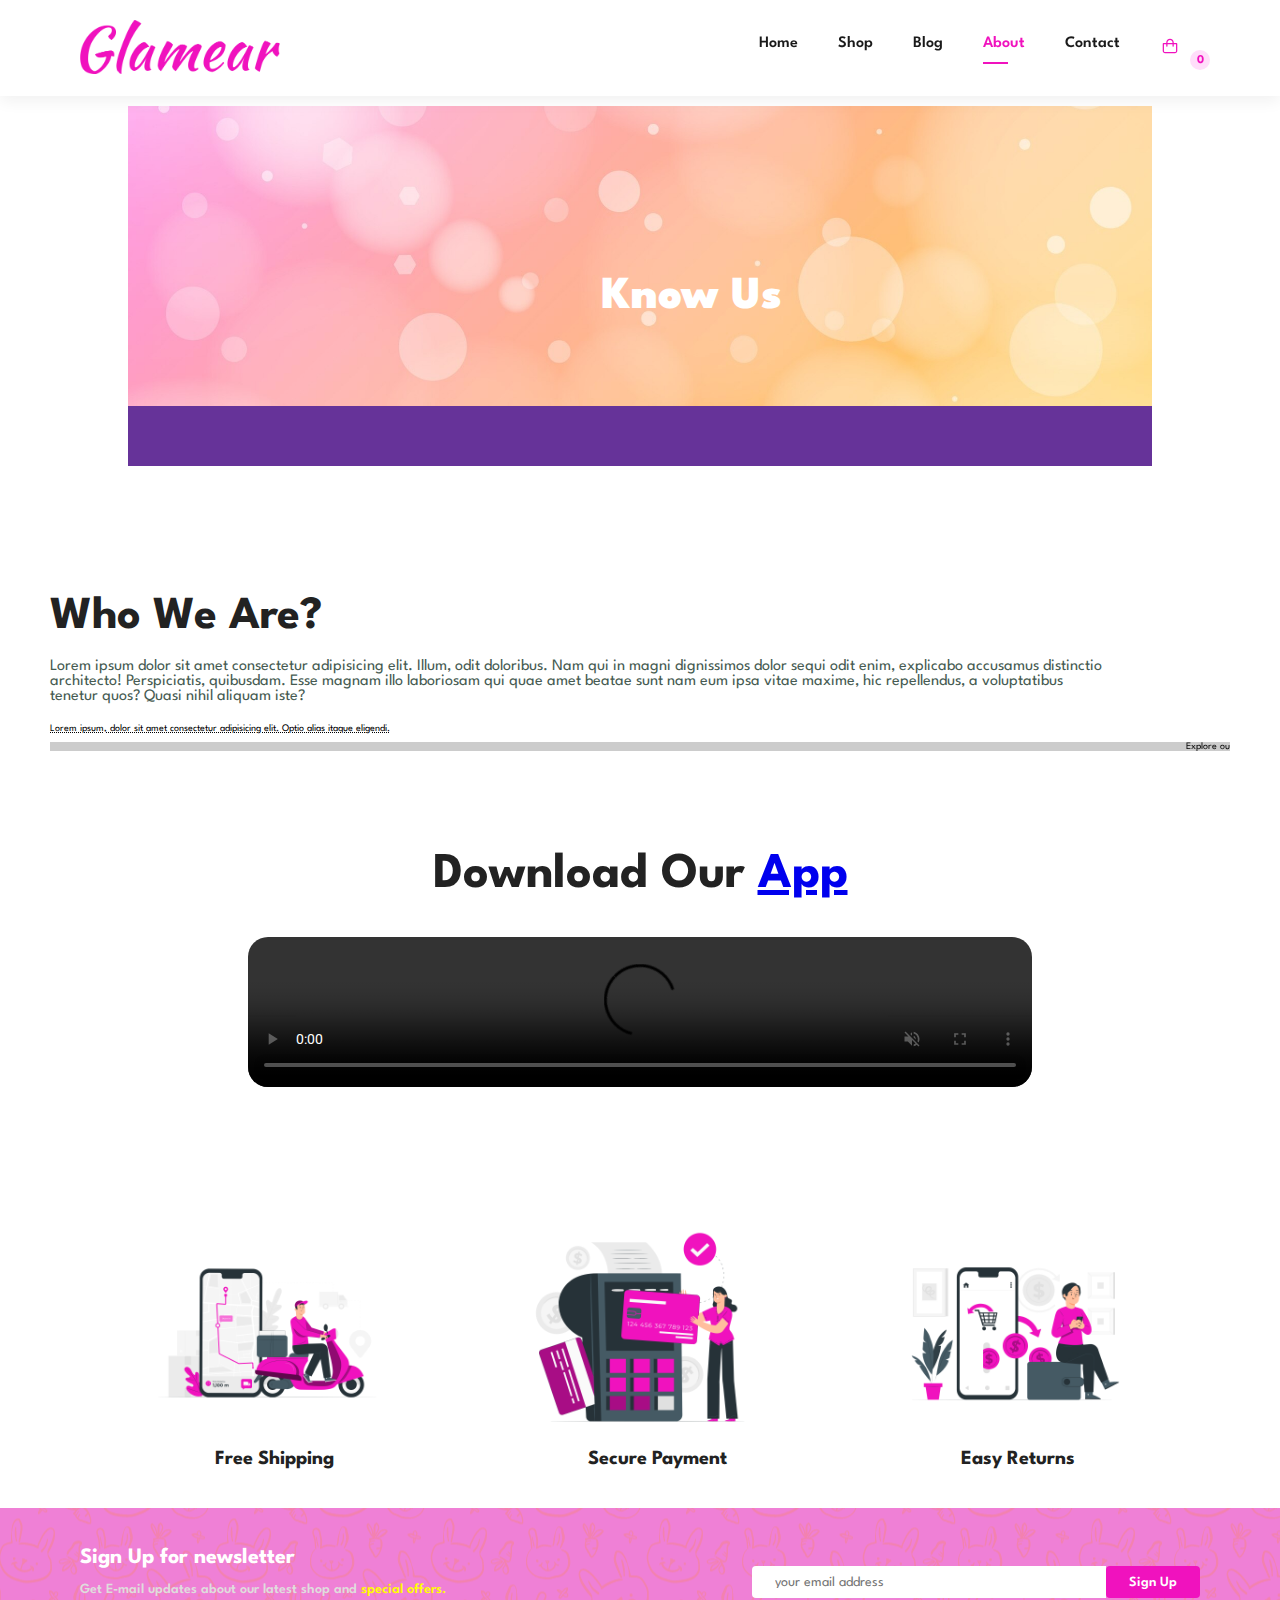
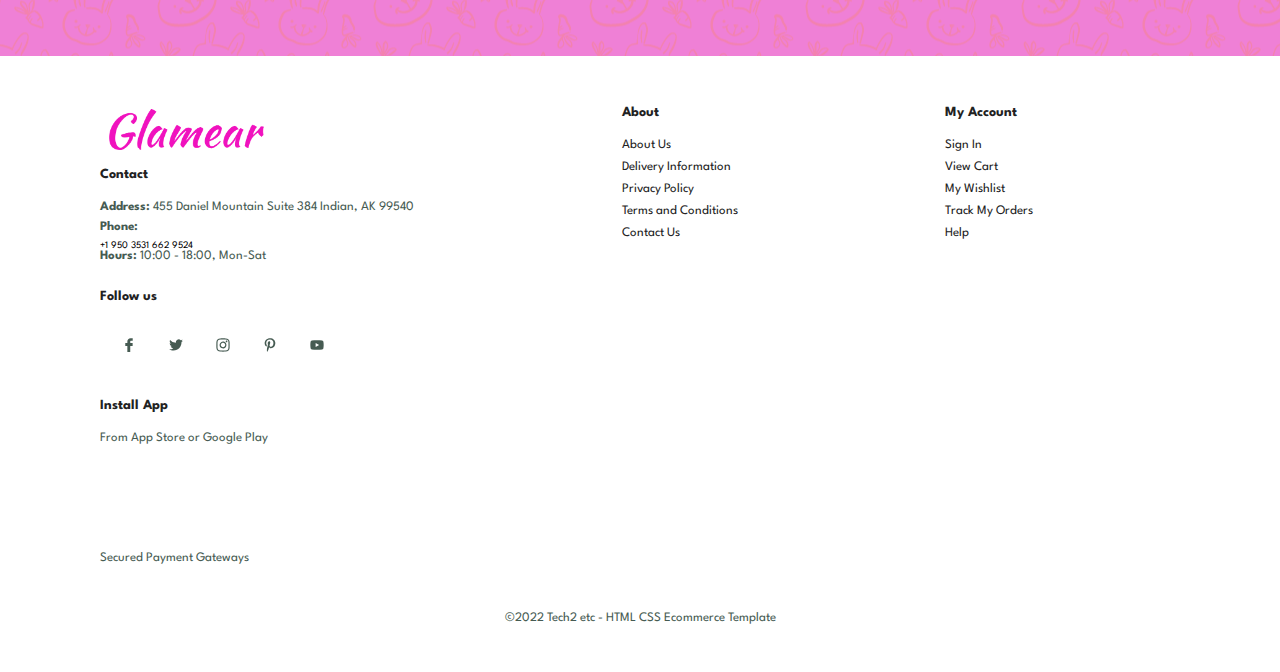
==== commit 5382127a: "header image url changed" ====
--- a/About.html
+++ b/About.html
@@ -40,7 +40,7 @@
     <section id="page-header">
       <div class="Shopcontainer">
         <section  class="headerImage">
-          <img style="width:100%;height:300px; position:relative; object-fit: cover;" src="./All images//freepik__upload__58619.jpeg" alt="Know Us Background">
+          <img style="width:100%;height:300px; position:relative; object-fit: cover;" src="./All images/headerBg.jpeg" alt="Know Us Background">
           <h2 style="position: absolute; top:30%;left:47%;color: white; font-weight:900;">Know Us</h2>
       </section>
         </div>
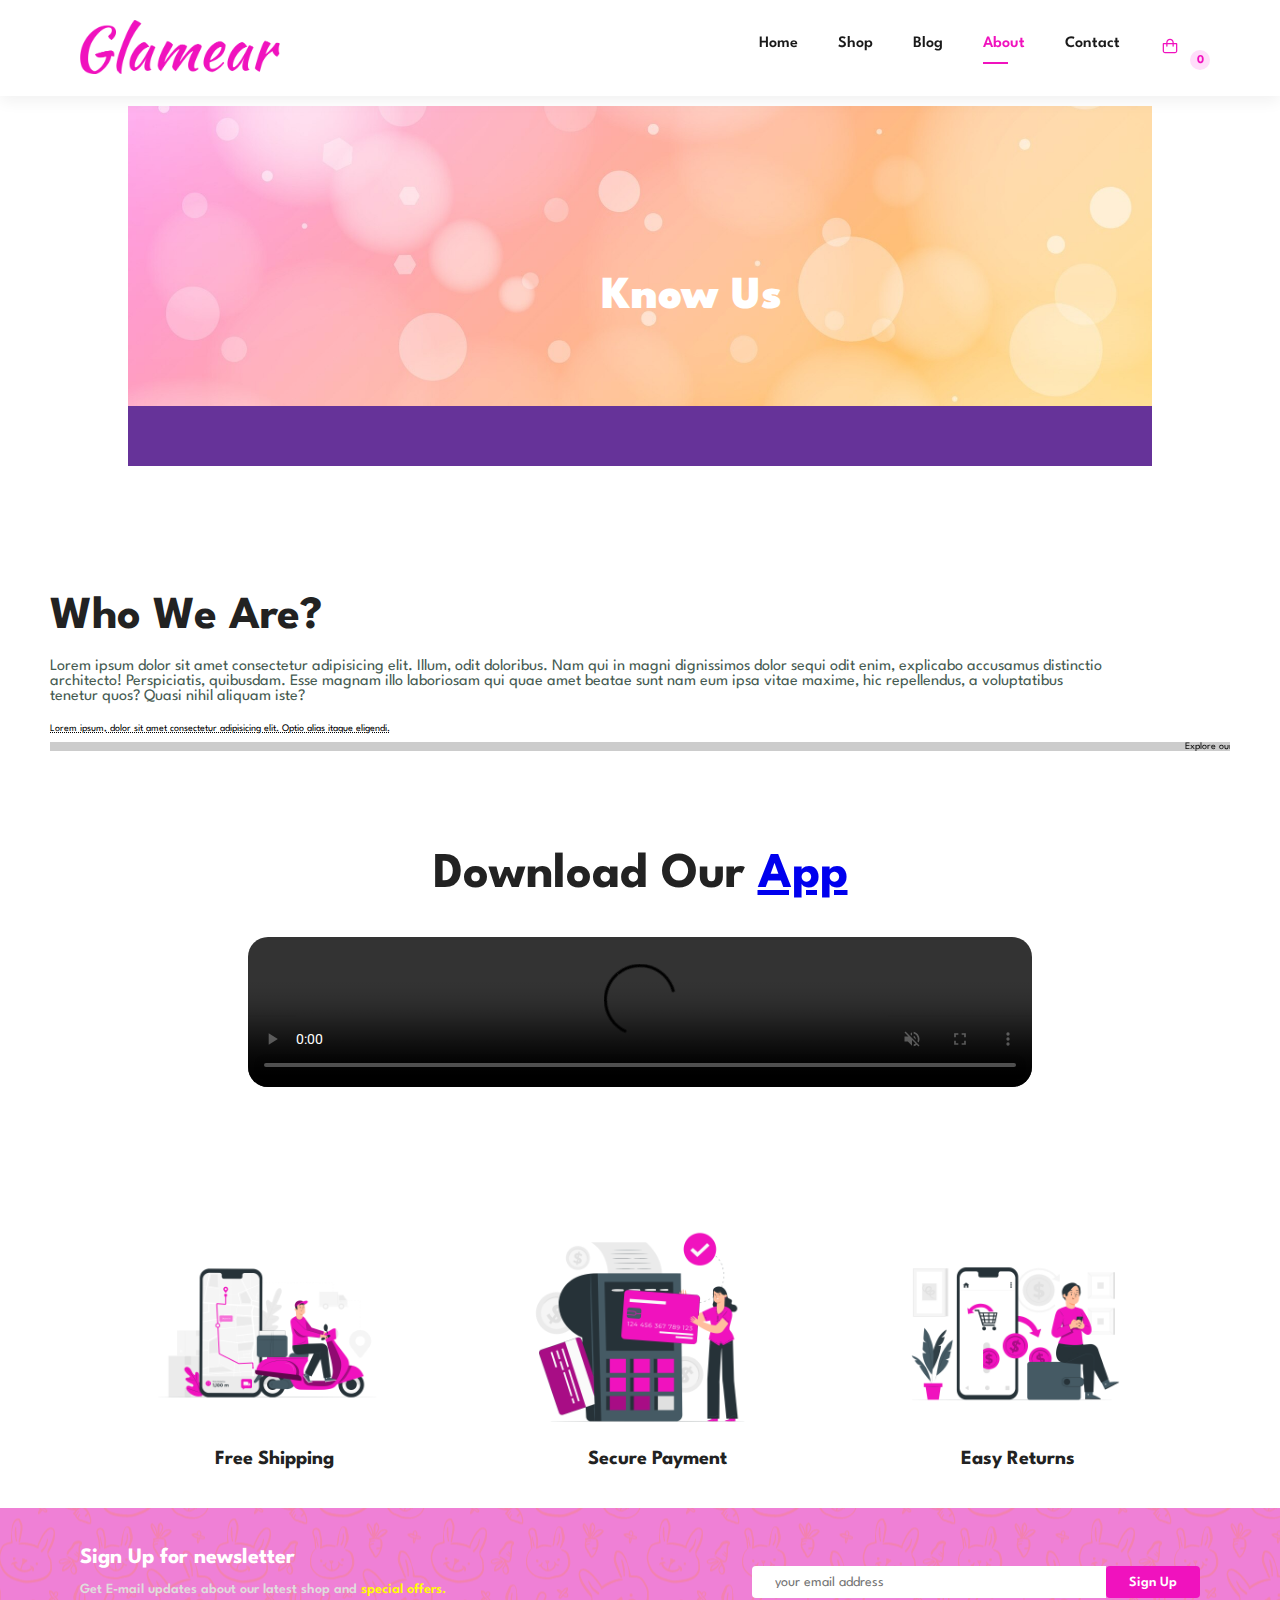
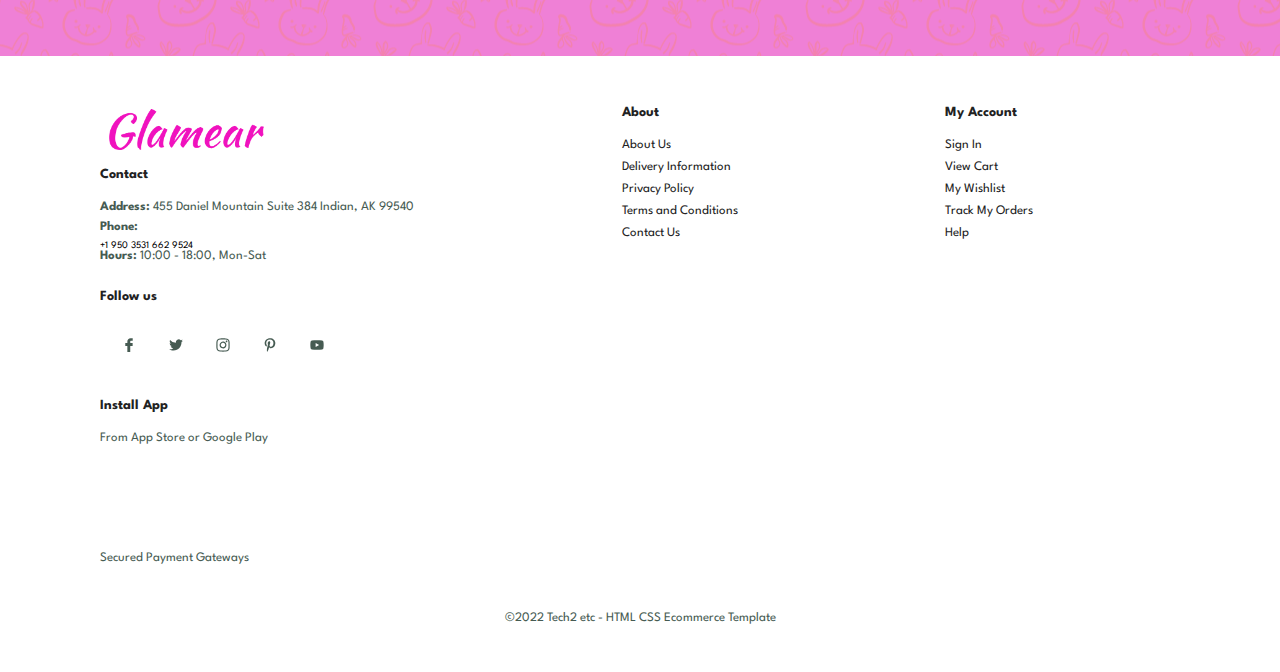
==== commit 70dbbb11: "link issue solved" ====
--- a/About.html
+++ b/About.html
@@ -16,9 +16,9 @@
           <li><a href="index.html">Home</a></li>
           <li><a href="Shop.html">Shop</a></li>
           <li><a href="Blog.html">Blog</a></li>
-          <li><a  class="active" href="about.html">About</a></li>
+          <li><a  class="active" href="About.html">About</a></li>
           <a href="#" id="close-cart"><img src="FavIcons/close.png" alt=""></a>
-          <li><a href="contact.html">Contact</a></li>
+          <li><a href="Contact.html">Contact</a></li>
           <li id="shopping-bag">
             <a href="cart.html"><img src="FavIcons/shopping-bag.svg" alt="" /></a>
             <span id="cart-quantity">0</span>
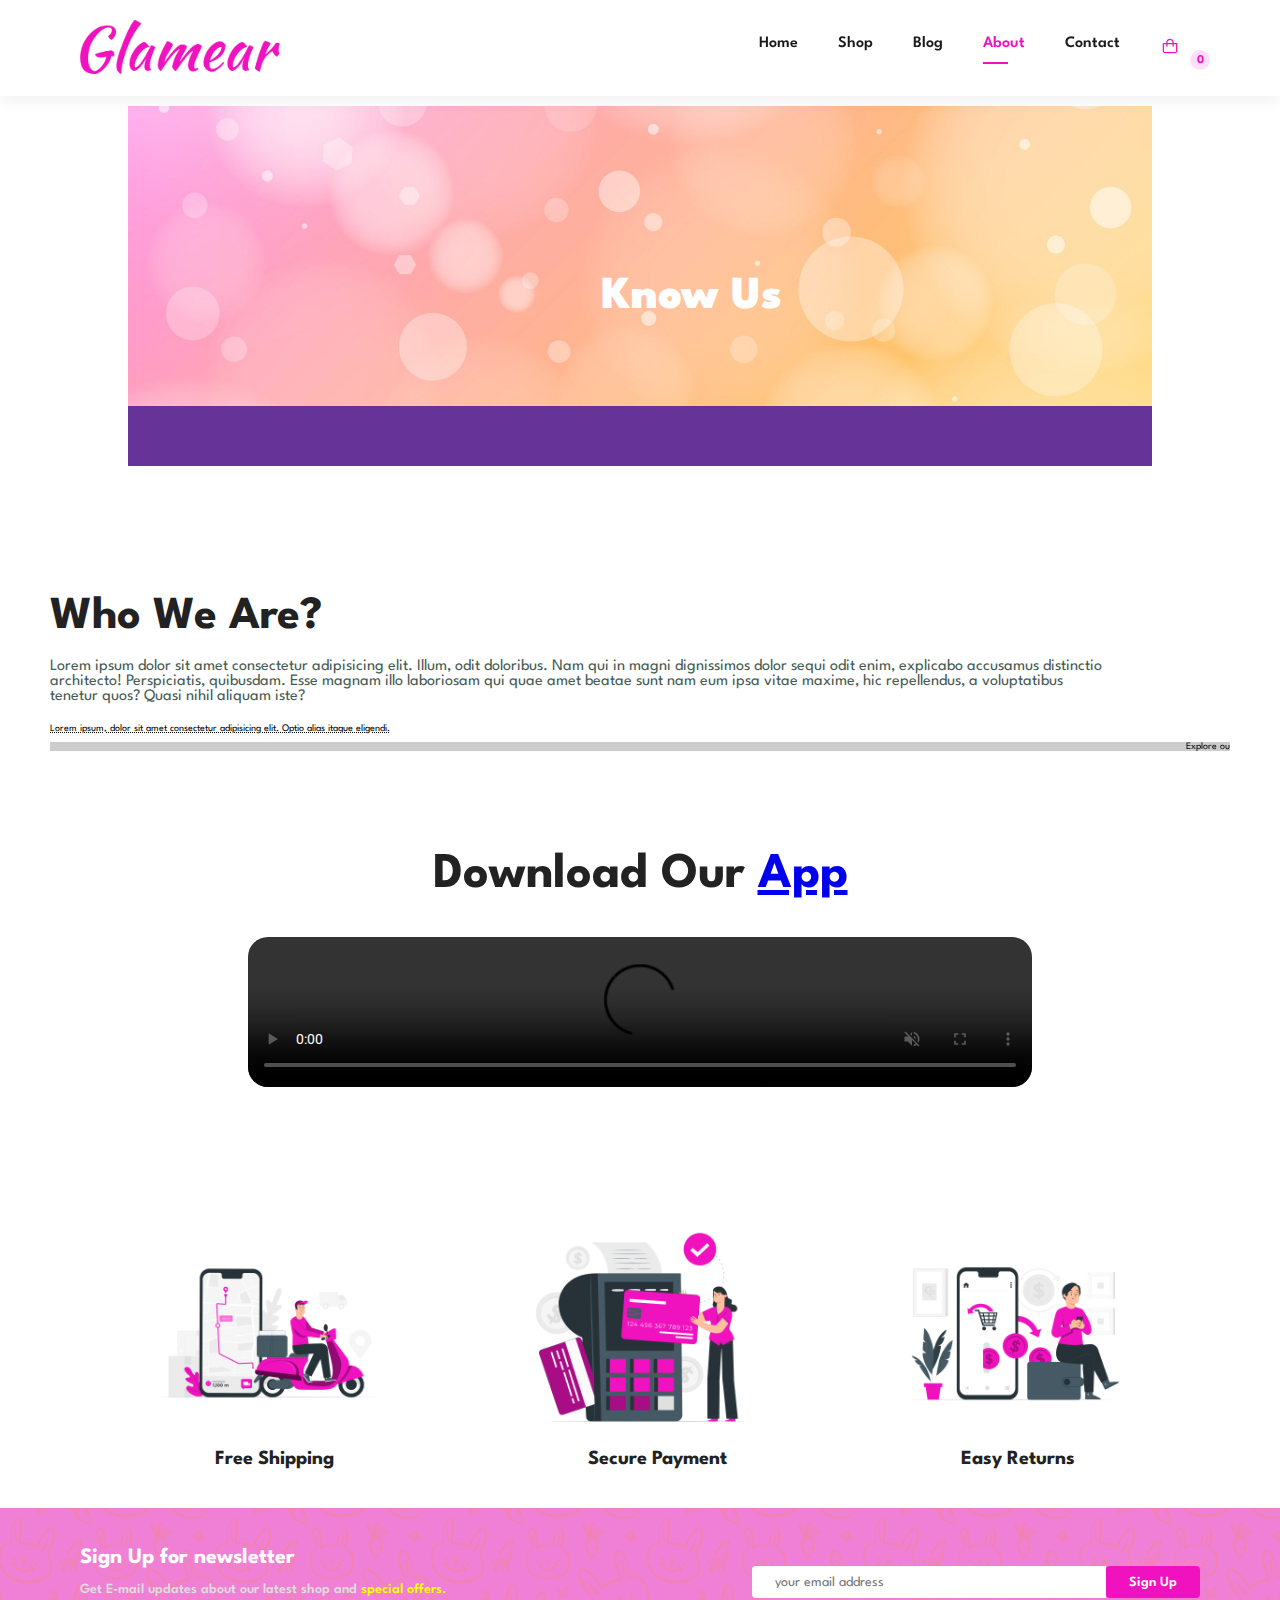
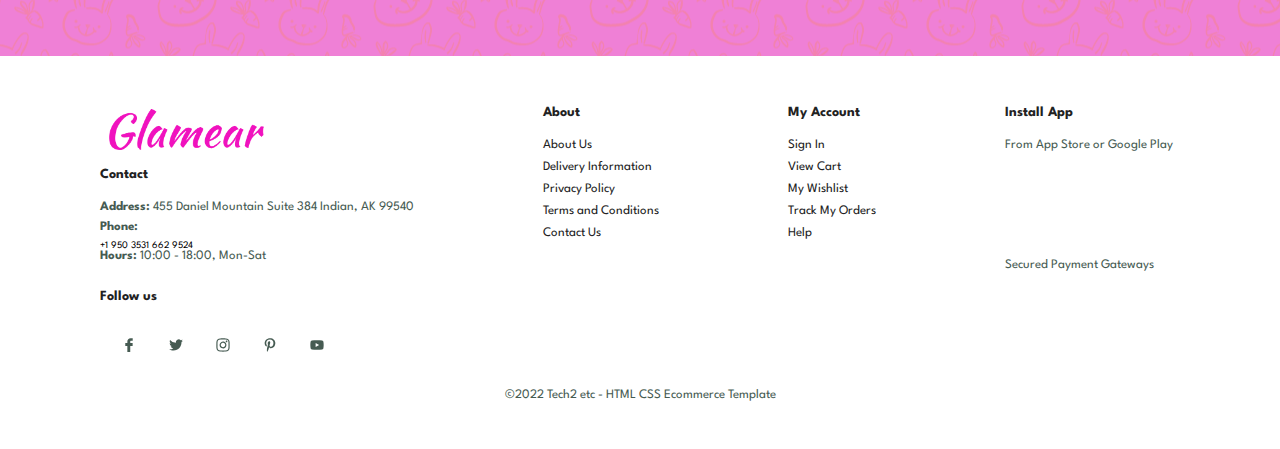
==== commit d421b1eb: "oncontextmenu added" ====
--- a/About.html
+++ b/About.html
@@ -7,7 +7,7 @@
     <title>Document</title>
     <link rel="stylesheet" href="style.css" />
   </head>
-  <body>
+  <body oncontextmenu="return false">
     <section id="header">
       <a href="#"><img src="Logo/Glamear_Logo.png" class="Logo" alt="Logo" /></a>
 
--- a/style.css
+++ b/style.css
@@ -60,12 +60,12 @@
 .row {
   display: flex;
   flex-wrap: wrap;
-  justify-content: center; /* Center the items horizontally */
+  justify-content: center;
 }
 /*<1200 >Bigger screen*/
 .row .col-1of3 {
-  width: calc((100% - 3 * 6rem) / 4); /* Adjusted for 4 products in one row */
-  margin: 0 1.5rem; /* Adjust horizontal margin */
+  width: calc((100% - 3 * 6rem) / 4);
+  margin: 0 1.5rem;
 }
 
 /*less>600 <1200*/
@@ -293,13 +293,11 @@
 }
 /* Home page */
 .container {
-/* height: 70vh; */
  width: 100%;
  padding: 2rem 8rem;
 }
 
 #hero {
-  
   width: 100%;
   background-size: cover;
 }
@@ -308,7 +306,6 @@
   margin: 0 auto;
   justify-content: space-between;
   width: 95%;
-
 }
 .intro .intro-content{
 margin: auto 0;
@@ -318,10 +315,8 @@
 width: 37%;
 height: 35%;
 object-fit: cover;
-/* background-color: #465b52; */
 }
 .left {
-  /* background-color: #dc0dac; */
   align-self: center;
   justify-self: center;
   padding: 8rem;
@@ -383,16 +378,6 @@
 }
 
 #product1 .pro {
-  /* width: 23%;
-  min-width: 25rem;
-  padding: 1rem 1.2rem;
-  border: 1rem solid #f7f7f7;
-  border-radius: 2.5rem;
-  cursor: pointer;
-  box-shadow: 2rem 2rem 3rem rgba(0, 0, 0, 0.02);
-  margin: 1.5rem 0;
-  transition: 0.2s ease;
-  position: relative; */
   max-width: 30rem;
   position: relative;
   margin: 1.5rem 0;
@@ -594,7 +579,6 @@
   display: flex;
   width: 40%;
 }
-
 #newsletter input {
   height: 3.125rem;
   padding: 0 1.25rem;
@@ -622,7 +606,6 @@
   top: 1%;
   left: 3%;
 }
-
 footer {
   display: flex;
   flex-wrap: wrap;
@@ -659,7 +642,6 @@
   padding-right: 0.4rem;
   cursor: pointer;
 }
-
 footer .follow i:hover,
 footer a:hover {
   color: #f012be;
@@ -668,9 +650,525 @@
   width: 100%;
   text-align: center;
 }
-/* //media query */
-/*
-@media (width<=600px) {
+footer .col {
+  margin-right: 2.7rem;
+}
+/* Shop page */
+#page-header {
+  background-size: cover;
+  display: flex;
+  justify-content: center;
+  text-align: center;
+  flex-direction: column;
+}
+.ShopBanner img {
+  width: 100%;
+}
+#Shopproduct1 {
+  text-align: center;
+}
+#Shopproduct1 .ShopPro-container {
+  display: flex;
+
+  flex-wrap: wrap;
+}
+
+#Shopproduct1 .ShopPro {
+  width: 23%;
+  min-width: 25rem;
+  padding: 1rem 1.2rem;
+  border: 1rem solid #f7f7f7;
+  border-radius: 2.5rem;
+  cursor: pointer;
+  box-shadow: 2rem 2rem 3rem rgba(0, 0, 0, 0.02);
+  margin: 1.5rem 0;
+  transition: 0.2s ease;
+  position: relative;
+}
+#Shopproduct1 .ShopPro:hover {
+  box-shadow: 2rem 2rem 3rem rgba(0, 0, 0, 0.06);
+}
+
+#Shopproduct1 .ShopPro img {
+  width: 100%;
+  border-radius: 2rem;
+}
+
+#Shopproduct1 .ShopPro .Shopdes {
+  text-align: start;
+  padding: 1rem 0;
+}
+
+#Shopproduct1 .ShopPro .Shopdes span {
+  color: #606063;
+  font-size: 1.2rem;
+}
+#Shopproduct1 .ShopPro .Shopdes h5 {
+  padding-top: 0.7rem;
+  color: #1a1a1a;
+  font-size: 1.4rem;
+}
+#Shopproduct1 .Shopdes .Shopstar img {
+  display: inline;
+  width: 1.5rem;
+  color: rgb(243, 181, 25);
+  margin-top: 0.1rem;
+}
+#Shopproduct1 .ShopPro .Shopdes h4 {
+  padding-top: 0.3rem;
+  font-size: 1.5rem;
+  font-weight: 700;
+  color: #f012be;
+}
+#Shopproduct1 .ShopPro .Shopcart {
+  width: 4rem;
+  height: 4rem;
+  line-height: 4rem;
+  border-radius: 5rem;
+  background-color: #ffdefa;
+  font-weight: 500;
+  color: #f012be;
+  border: 1rem solid #ffdefa;
+  position: absolute;
+  bottom: 2rem;
+  right: 1rem;
+}
+#Shopproduct1 .ShopPro .Shopcart img {
+  width: 2.4rem;
+  margin-top: -0.4rem;
+}
+.Shopcontainer {
+  background-color: rebeccapurple;
+  height: 40vh;
+  width: 80vw;
+  margin: 1rem auto;
+}
+#pagination {
+  text-align: center;
+}
+#pagination a {
+  text-decoration: none;
+  background-color: #f012be;
+  padding: 1.4rem 2rem;
+  border-radius: 0.4rem;
+  color: #fff;
+  font-weight: 700;
+  text-align: center;
+  font-size: 2rem;
+  margin: auti 1.2rem;
+  margin: 0 0.3rem;
+}
+
+#pagination a img {
+  background-color: #f012be;
+  width: 2rem;
+  margin: 0.2rem 0;
+}
+#pagination {
+  display: flex;
+  justify-content: center;
+  align-items: center;
+}
+
+#pagination a:last-child {
+  display: flex;
+  justify-content: center;
+  align-items: center;
+}
+
+/* Single product */
+#prodetails {
+  display: flex;
+  margin-top: 20ox;
+}
+#prodetails .single-pro-image {
+  width: 40%;
+  margin-right: 5rem;
+}
+.small-img-group {
+  display: flex;
+  justify-content: space-between;
+}
+.small-img-col {
+  flex-basis: 24%;
+  cursor: pointer;
+}
+.single-pro-details p {
+  background-color: rgb(243, 242, 242);
+  width: fit-content;
+  padding: 0.5rem 1rem;
+  margin-bottom: 1rem;
+  color: black;
+  border: 1px solid rgb(186, 182, 182);
+  display: block;
+}
+.single-pro-details span {
+  font-size: 2.1rem;
+}
+#prodetails .single-pro-details {
+  width: 50%;
+  padding-top: 3rem;
+}
+#prodetails .single-pro-details h4 {
+  padding: 2rem 0 0.5rem 0;
+}
+#prodetails .single-pro-details h2 {
+  font-size: 1.6rem;
+}
+#prodetails .single-pro-details input {
+  width: 5rem;
+  height: 4.7rem;
+  padding-left: 1rem;
+  font-size: 1.6rem;
+  margin-right: 1rem;
+}
+#prodetails .single-pro-details button {
+  background-color: #f012be;
+  color: white;
+  padding: 1.5rem 2.3rem;
+}
+#prodetails .single-pro-details input:focus {
+  outline: none;
+}
+
+/* BlogPage */
+#Blog {
+  padding: 8rem 15rem 0 15rem;
+}
+#Blog .blog-box {
+  display: flex;
+  align-items: center;
+  width: 100%;
+  position: relative;
+  padding-bottom: 9rem;
+}
+#Blog .blog-img {
+  width: 50%;
+  margin-right: 4rem;
+  background-color: #3c3c3c;
+}
+#Blog .blog-img img {
+  width: 100%;
+  height: 30rem;
+  object-fit: cover;
+  background-color: #465b52;
+}
+#Blog .Blog-details {
+  width: 50%;
+}
+#Blog .Blog-details a {
+  text-decoration: none;
+  font-size: 1.1rem;
+  color: black;
+  font-weight: 800;
+  position: relative;
+  transition: 0.3s;
+}
+
+#Blog .Blog-details a::after {
+  content: "";
+  width: 5rem;
+  height: 1px;
+  background-color: black;
+  position: absolute;
+  top: 0.4rem;
+  right: -6rem;
+}
+#Blog .Blog-details a:hover {
+  color: #f012be;
+}
+#Blog .Blog-details a:hover::after {
+  background-color: #f012be;
+}
+
+#Blog .blog-box h1 {
+  position: absolute;
+  top: -4rem;
+  left: 0;
+  font-size: 7rem;
+  font-weight: 700;
+  color: #c9cbce;
+  z-index: -9;
+}
+
+/* About Page */
+#About-head img {
+  width: 100%;
+  height: 70%;
+}
+#About-head {
+  display: flex;
+  align-items: center;
+}
+#About-head div {
+  padding-left: 4rem;
+}
+#About-App {
+  text-align: center;
+}
+#About-App .video {
+  width: 70%;
+  height: 100%;
+  margin: 3rem auto 0px auto;
+}
+#About-App .video video {
+  width: 100%;
+  height: 100%;
+  border-radius: 2rem;
+}
+#headerText {
+  padding: 5rem;
+}
+#headerText p {
+  width: 90%;
+}
+
+/* Contact page */
+#contact-details {
+  display: flex;
+  align-items: center;
+  justify-content: space-between;
+}
+#contact-details .details {
+  width: 40%;
+}
+#contact-details .details span,
+#Form-details form span {
+  font-size: 1.2rem;
+}
+#contact-details .details h2,
+#Form-details form h2 {
+  font-size: 2.6rem;
+  line-height: 3.5rem;
+  padding: 2rem 0;
+}
+#contact-details .details h3 {
+  font-size: 1.6rem;
+  padding-bottom: 1.5rem;
+}
+#contact-details .details li {
+  list-style: none;
+}
+#contact-details .details li img {
+  width: 1.2rem;
+}
+#contact-details .Map {
+  width: 55%;
+  height: 40rem;
+}
+#contact-details .Map iframe {
+  width: 100%;
+  height: 100%;
+}
+#Form-details {
+  display: flex;
+  justify-content: space-between;
+  margin: 3rem;
+  padding: 8rem;
+  border: 1px solid #e1e1e1;
+}
+#Form-details form {
+  width: 65%;
+  display: flex;
+  flex-direction: column;
+  align-items: flex-start;
+}
+#Form-details form input,
+#Form-details form textarea {
+  width: 100%;
+  padding: 1.2rem 1.5rem;
+  outline: none;
+  margin-bottom: 2rem;
+  border: 1px solid #e1e1e1;
+}
+#Form-details form button {
+  background-color: #f012be;
+  color: white;
+}
+#Form-details .people img {
+  width: 12rem;
+}
+
+#Form-details .people div {
+  width: 100%;
+  padding-bottom: 2.5rem;
+  padding-right: 8rem;
+}
+#Form-details .people img {
+  width: 6.5rem;
+  height: 6.5rem;
+  object-fit: cover;
+  margin-right: 1.5rem;
+}
+#Form-details .people img p {
+  margin: 0;
+  font-size: 1.3rem;
+  line-height: 2.5rem;
+}
+#Form-details .people p span {
+  display: block;
+  font-size: 1.6rem;
+  font-weight: 600;
+  color: #000;
+}
+
+/* Cart page */
+#cart table {
+  width: 100%;
+  border-collapse: collapse;
+  table-layout: fixed;
+  white-space: nowrap;
+}
+
+#cart table td a img {
+  width: 2rem;
+}
+#cart table td img {
+  width: 7rem;
+}
+#cart table td:nth-child(1) {
+  width: 10rem;
+  text-align: center;
+}
+#cart table td:nth-child(2) {
+  width: 15rem;
+  text-align: center;
+}
+#cart table td:nth-child(3) {
+  width: 25rem;
+  text-align: center;
+}
+#cart table td:nth-child(4),
+#cart table td:nth-child(5),
+#cart table td:nth-child(6) {
+  width: 15rem;
+  text-align: center;
+}
+#cart table td:nth-child(5) input {
+  width: 7rem;
+  padding: 1rem 0.5rem 1rem 1.5rem;
+}
+#cart table thead {
+  border: 1px solid #e2e9e1;
+  border-left: none;
+  border-right: none;
+}
+#cart table tbody tr td {
+  padding-top: 1.5rem;
+  font-size: 1.3rem;
+}
+
+#cart table thead td {
+  font-weight: 700;
+  text-transform: uppercase;
+  font-size: 1.3rem;
+  padding: 1.8rem 0;
+}
+#cart-add {
+  display: flex;
+  flex-wrap: wrap;
+  justify-content: space-between;
+}
+#coupon {
+  width: 50%;
+  margin-bottom: 3rem;
+}
+#coupon h3,
+#Subtotal h3 {
+  padding-bottom: 1.5rem;
+  font-size: 2rem;
+  font-weight: 700;
+}
+#coupon input {
+  padding: 1rem 2rem;
+  outline: none;
+  width: 60%;
+  margin-right: 1rem;
+  border: 1px solid #e2e9e1;
+}
+#coupon button,
+#Subtotal button {
+  background-color: #f012be;
+  color: white;
+  padding: 1.2rem 2rem;
+}
+#Subtotal {
+  width: 50%;
+  margin-bottom: 3rem;
+  border: 1px solid #e2e9e1;
+  padding: 3rem;
+}
+#Subtotal table {
+  border-collapse: collapse;
+  width: 100%;
+  margin-bottom: 2rem;
+}
+#Subtotal table td {
+  width: 50%;
+  border: 1px solid #e2e9e1;
+  padding: 1rem;
+  font-size: 1.3rem;
+}
+
+@media (max-width: 37.5em) {
+  html {
+    font-size: 50%; /* 1rem = 8px, 8/16 = 50% */
+  }
+}
+@media (max-width: 75em) {
+  html {
+    font-size: 56.25%;
+  }
+  img {
+    max-width: 100%;
+    height: auto;
+  }
+}
+
+@media (max-width: 56.25em) {
+  html {
+    font-size: 50%;
+  }
+  
+}
+
+@media (min-width: 112.5em) {
+  html {
+    font-size: 75%;
+  }
+}
+
+/* Media query for phones */
+@media (max-width: 37.5em) {
+  html {
+    font-size: 50%; /* 1rem = 8px, 8/16 = 50% */
+  }
+  .row {
+    width: 100%;
+    height: 100%;
+  }
+  h1 {
+    font-size: 2rem;
+    line-height: 1.5rem;
+  }
+  .row .col-1of3 {
+    flex-basis: calc(43% - 2rem);
+    margin: 2rem;
+  }
+  #header a img {
+    height: 4.4rem;
+    color: #f814bc;
+    margin-left: -4rem;
+  }
+  #navbar {
+    display: none;
+  }
+  #navbar #close-cart img {
+    display: block;
+  }
+  #bar img {
+    margin-left: 8rem;
+  }
   #navbar {
     display: flex;
     flex-direction: column;
@@ -686,645 +1184,230 @@
     padding: 80px 0 0 10px;
     transition: 0.3s;
   }
-  #navbar.active {
-    right: 0px;
+  #navbar.navActive {
+    right: 0;
   }
   #navbar li {
     margin-bottom: 25px;
   }
-  #mobile {
+  #bar {
+    display: block;
+  }
+  #navbar a img {
+    display: block;
+  }
+  #header .logo {
+    width: 2.5rem;
+  }
+  .left {
+    padding: 1rem;
+    margin-left: 3rem;
+  }
+  .left button {
+    padding: 0.8rem 0.8rem;
+    font-size: 1.4rem;
+  }
+  .shopButton {
+    font-size: 0.75rem;
+    margin-top: 5rem;
+  }
+  .Shopcontainer {
+    height: 25vh;
+    width: 90vw;
+    margin: 1rem auto;
+  }
+  #headerText {
+    padding-top: 1rem;
+    padding: 2rem;
+  }
+  #headerText h2 {
+    font-size: 3rem;
+  }
+  #headerText p {
+    font-family: 2.5rem;
+  }
+  #About-App h1 {
+    font-family: 15rem;
+  }
+  #About-App .video {
+    width: 100%;
+  }
+  #newsletter .form {
+    width: 100%;
+  }
+  #newsletter input {
+    height: 3.125rem;
+    display: block;
+    width: 100%;
+  }
+  #feature {
+    margin-top: 1.5rem;
     display: flex;
-    align-items: center;
-  }
-  #mobile i {
-    color: #1a1a1a;
-    font-size: 24px;
-    padding-left: 20px;
-  }
-  #close {
-    display: initial;
+    margin-bottom: 5rem;
+  }
+  #feature .fe-box1 img {
+    width: 116.4rem;
+  }
+  #feature .fe-box2 img {
+    width: 116.4rem;
+  }
+  #feature .fe-box3 img {
+    width: 116.4rem;
+  }
+  #feature h4 {
+    margin-left: 2.5rem;
+  }
+  h4 {
+    font-size: 1.5rem;
+  }
+  #product1 {
+    text-align: center;
+    margin-top: 2rem;
+  }
+  #product1 .pro .cart {
+    border-radius: 3rem;
+    bottom: 0.1rem;
+  }
+  .row .col-1of2 {
+    width: calc((100% - 6rem) / 1);
+  }
+  #sm-Banner .banner-box {
+    background-position: right;
+    padding: 4rem;
+  }
+  #banner-3 {
+    padding: 0;
+  }
+  .headerImage {
+    position: relative;
+    width: 100%;
+    height: 0;
+    padding-bottom: 56.25%; 
+    overflow: hidden;
+  }
+  .headerImage img {
+    position: relative;
+    top: 0;
+    left: 0;
+    width: 100%;
+    height: 10%;
+    object-fit: cover;
+  }
+  .headerImage-title {
     position: absolute;
-    top: 30px;
-    left: 30px;
-    color: #222;
-    font-size: 24px;
-  }
-  #lg-bag {
-    display: none;
-  }
-  /* #hero{
-  width: 70vh;
-  padding-right: 20px;
-  padding-top: 10px;
-} */
-/*
-  .Model img {
-    width: 63rem;
-    margin-top: 23px;
-    margin-left: -11rem;
-  }
-
-  .Info h2 {
+    top: 0%;
+    left: 0%;
+    font-size: 3rem;
+    color: white;
+    text-shadow: 2px 2px 4px rgba(0, 0, 0, 0.5);
+    text-align: center;
+    width: 100%;
+    padding: 20px;
+    box-sizing: border-box;
+    background-color: rgba(0, 0, 0, 0.3);
+  }
+.container{
+height: 35vh;
+width: 100%;
+padding: 0;
+margin-bottom: 10rem;
+  }
+  .intro{
+    width:100vw;
+  }
+  .intro .intro-content h1{
+  margin-left: 2rem;
     font-size: 2.6rem;
-    line-height: 5.4rem;
-    margin-top: -1rem;
-    margin-left: -2rem;
-  }
-
-  #feature {
+    line-height: 3.5rem;
+    }
+    .intro img{
+    width: 70%;
+    height: 70%;
+    object-fit: cover;
+    }
+  #contact-details {
+    display: block;
+  }
+  #contact-details .details {
+    width: 100%;
+  }
+  #contact-details .Map {
+    width: 100%;
+    height: 40rem;
+  }
+  #Form-details {
+    display: block;
+  }
+  #Form-details form {
+    width: 100%;
     display: flex;
-    justify-content: space-between;
+    flex-direction: column;
     align-items: flex-start;
   }
-  #feature .fe-box1 img {
-    position: absolute;
-    top: 73%;
-    width: 19rem;
-    padding: 0 3rem;
+  #Form-details .people div {
+    margin-top: 2rem;
+  }
+  #Blog .blog-img {
+    width: 100%;
+  }
+  #Blog .blog-img img {
+    width: 100%;
+  }
+  #Blog .blog-box {
+    display: block;
+  }
+  #Blog .Blog-details {
+    width: 100%;
+    text-align: left;
+  }
+#Blog{
+  padding: 6rem 2rem;
+}
+
+  .Box-col-1of3 .banner-box {
+    padding: 1.5rem;
+    width: 100%;
+  }
+  .banner-box h1 {
+    font-size: 2rem;
+    line-height: 2.4rem;
+  }
+  .Box-col-1of3 .banner-box h2 {
+    font-size: 1.5rem;
+    color: red;
+    line-height: 1.5rem;
+  }
+  .Box-col-1of3 {
+    margin: 0.5rem 0.2rem;
+  }
+  .B1 {
+    background-color: #d2c2cf;
+  }
+  .B2 {
+    background-color: #d2c2cf;
+  }
+  .B3 {
+    background-color: #d2c2cf;
+  }
+  .col img {
+    width: 12.5rem;
+    top: 1%;
     left: 3%;
   }
-  #feature .fe-box2 img {
-    position: absolute;
-    top: 73%;
-    width: 19rem;
-    padding: 0 3rem;
-    left: 34%;
-  }
-  #feature .fe-box3 img {
-    position: absolute;
-    top: 73%;
-    width: 19rem;
-    padding: 0 3rem;
-  }
-  #product1 .pro-container {
-    justify-content: center;
-  }
-  #product1 .pro {
-    margin: 1.5rem;
-  }
-  #Banner {
-    height: 20vh;
-  }
-  #sm-Banner .banner-box {
-    min-width: 100%;
-    height: 30vh;
-  }
-  #banner-3 {
-    padding: 0 4rem;
-  }
-  #banner-3 .banner-box {
-    width: 28%;
-  }
-  #newsletter .form {
-    width: 70%;
-  }
-  */
-/* button.normal{
-  /* padding: 0.5rem 2.3rem; */
-
-/* .Model button {
-  position: absolute;
-  top: 60%;
-  left:-3%;
-  transform: translate(-50%, -50%);
-  padding: 10px 20px;
-  font-size: 15px;
-  border: none;
-  cursor: pointer;
-  font-weight: 400;
-  text-align: center;
-} */
-*/ footer .col {
-  margin-right: 2.7rem;
-}
-/* } */
-
-/* @media (width<=600px) {
-  #header {
-    padding: 1rem 3rem;
-  }
-  #hero {
-    padding:0 2rem;
-    background-position: 55%;
-  }
-  h2{
-    font-size: 1.6rem;
-  }
-  h1{
-    font-size: 3.8px;
-  }
-.Model img{
-width: 106rem;
-  }
-} */
-
-/* Shop page */
-#page-header {
-  background-size: cover;
-  display: flex;
-  justify-content: center;
-  text-align: center;
-  flex-direction: column;
-}
-.ShopBanner img {
-  width: 100%;
-}
-#Shopproduct1 {
-  text-align: center;
-}
-#Shopproduct1 .ShopPro-container {
-  display: flex;
-
-  flex-wrap: wrap;
-}
-
-#Shopproduct1 .ShopPro {
-  width: 23%;
-  min-width: 25rem;
-  padding: 1rem 1.2rem;
-  border: 1rem solid #f7f7f7;
-  border-radius: 2.5rem;
-  cursor: pointer;
-  box-shadow: 2rem 2rem 3rem rgba(0, 0, 0, 0.02);
-  margin: 1.5rem 0;
-  transition: 0.2s ease;
-  position: relative;
-}
-#Shopproduct1 .ShopPro:hover {
-  box-shadow: 2rem 2rem 3rem rgba(0, 0, 0, 0.06);
-}
-
-#Shopproduct1 .ShopPro img {
-  width: 100%;
-  border-radius: 2rem;
-}
-
-#Shopproduct1 .ShopPro .Shopdes {
-  text-align: start;
-  padding: 1rem 0;
-}
-
-#Shopproduct1 .ShopPro .Shopdes span {
-  color: #606063;
-  font-size: 1.2rem;
-}
-#Shopproduct1 .ShopPro .Shopdes h5 {
-  padding-top: 0.7rem;
-  color: #1a1a1a;
-  font-size: 1.4rem;
-}
-#Shopproduct1 .Shopdes .Shopstar img {
-  display: inline;
-  width: 1.5rem;
-  color: rgb(243, 181, 25);
-  margin-top: 0.1rem;
-}
-#Shopproduct1 .ShopPro .Shopdes h4 {
-  padding-top: 0.3rem;
-  font-size: 1.5rem;
-  font-weight: 700;
-  color: #f012be;
-}
-#Shopproduct1 .ShopPro .Shopcart {
-  width: 4rem;
-  height: 4rem;
-  line-height: 4rem;
-  border-radius: 5rem;
-  background-color: #ffdefa;
-  font-weight: 500;
-  color: #f012be;
-  border: 1rem solid #ffdefa;
-  position: absolute;
-  bottom: 2rem;
-  right: 1rem;
-}
-#Shopproduct1 .ShopPro .Shopcart img {
-  width: 2.4rem;
-  margin-top: -0.4rem;
-}
-.Shopcontainer {
-  background-color: rebeccapurple;
-  height: 40vh;
-  width: 80vw;
-  margin: 1rem auto;
-}
-#pagination {
-  text-align: center;
-}
-#pagination a {
-  text-decoration: none;
-  background-color: #f012be;
-  padding: 1.4rem 2rem;
-  border-radius: 0.4rem;
-  color: #fff;
-  font-weight: 700;
-  text-align: center;
-  font-size: 2rem;
-  margin: auti 1.2rem;
-  margin: 0 0.3rem;
-}
-
-#pagination a img {
-  background-color: #f012be;
-  width: 2rem;
-  margin: 0.2rem 0;
-}
-#pagination {
-  display: flex;
-  justify-content: center;
-  align-items: center;
-}
-
-#pagination a:last-child {
-  display: flex;
-  justify-content: center;
-  align-items: center;
-}
-
-/* Single product */
-
-#prodetails {
-  display: flex;
-  margin-top: 20ox;
-}
-#prodetails .single-pro-image {
-  width: 40%;
-  margin-right: 5rem;
-}
-.small-img-group {
-  display: flex;
-  justify-content: space-between;
-}
-.small-img-col {
-  flex-basis: 24%;
-  cursor: pointer;
-}
-.single-pro-details p {
-  background-color: rgb(243, 242, 242);
-  width: fit-content;
-  padding: 0.5rem 1rem;
-  margin-bottom: 1rem;
-  color: black;
-  border: 1px solid rgb(186, 182, 182);
-  display: block;
-}
-.single-pro-details span {
-  font-size: 2.1rem;
-}
-#prodetails .single-pro-details {
-  width: 50%;
-  padding-top: 3rem;
-}
-#prodetails .single-pro-details h4 {
-  padding: 2rem 0 0.5rem 0;
-}
-#prodetails .single-pro-details h2 {
-  font-size: 1.6rem;
-}
-#prodetails .single-pro-details input {
-  width: 5rem;
-  height: 4.7rem;
-  padding-left: 1rem;
-  font-size: 1.6rem;
-  margin-right: 1rem;
-}
-#prodetails .single-pro-details button {
-  background-color: #f012be;
-  color: white;
-  padding: 1.5rem 2.3rem;
-}
-#prodetails .single-pro-details input:focus {
-  outline: none;
-}
-
-/* BlogPage */
-#Blog {
-  padding: 8rem 15rem 0 15rem;
-}
-#Blog .blog-box {
-  display: flex;
-  align-items: center;
-  width: 100%;
-  position: relative;
-  padding-bottom: 9rem;
-}
-#Blog .blog-img {
-  width: 50%;
-  margin-right: 4rem;
-  background-color: #3c3c3c;
-}
-#Blog .blog-img img {
-  width: 100%;
-  height: 30rem;
-  object-fit: cover;
-  background-color: #465b52;
-}
-#Blog .Blog-details {
-  width: 50%;
-}
-#Blog .Blog-details a {
-  text-decoration: none;
-  font-size: 1.1rem;
-  color: black;
-  font-weight: 800;
-  position: relative;
-  transition: 0.3s;
-}
-
-#Blog .Blog-details a::after {
-  content: "";
-  width: 5rem;
-  height: 1px;
-  background-color: black;
-  position: absolute;
-  top: 0.4rem;
-  right: -6rem;
-}
-#Blog .Blog-details a:hover {
-  color: #f012be;
-}
-#Blog .Blog-details a:hover::after {
-  background-color: #f012be;
-}
-
-#Blog .blog-box h1 {
-  position: absolute;
-  top: -4rem;
-  left: 0;
-  font-size: 7rem;
-  font-weight: 700;
-  color: #c9cbce;
-  z-index: -9;
-}
-
-/* About Page */
-#About-head img {
-  width: 100%;
-  height: 70%;
-}
-#About-head {
-  display: flex;
-  align-items: center;
-}
-#About-head div {
-  padding-left: 4rem;
-}
-#About-App {
-  text-align: center;
-}
-#About-App .video {
-  width: 70%;
-  height: 100%;
-  margin: 3rem auto 0px auto;
-}
-#About-App .video video {
-  width: 100%;
-  height: 100%;
-  border-radius: 2rem;
-}
-#headerText {
-  padding: 5rem;
-}
-#headerText p {
-  width: 90%;
-}
-
-/* Contact page */
-#contact-details {
-  display: flex;
-  align-items: center;
-  justify-content: space-between;
-}
-#contact-details .details {
-  width: 40%;
-}
-#contact-details .details span,
-#Form-details form span {
-  font-size: 1.2rem;
-}
-#contact-details .details h2,
-#Form-details form h2 {
-  font-size: 2.6rem;
-  line-height: 3.5rem;
-  padding: 2rem 0;
-}
-#contact-details .details h3 {
-  font-size: 1.6rem;
-  padding-bottom: 1.5rem;
-}
-#contact-details .details li {
-  list-style: none;
-}
-#contact-details .details li img {
-  width: 1.2rem;
-}
-#contact-details .Map {
-  width: 55%;
-  height: 40rem;
-}
-#contact-details .Map iframe {
-  width: 100%;
-  height: 100%;
-}
-#Form-details {
-  display: flex;
-  justify-content: space-between;
-  margin: 3rem;
-  padding: 8rem;
-  border: 1px solid #e1e1e1;
-}
-#Form-details form {
-  width: 65%;
-  display: flex;
-  flex-direction: column;
-  align-items: flex-start;
-}
-#Form-details form input,
-#Form-details form textarea {
-  width: 100%;
-  padding: 1.2rem 1.5rem;
-  outline: none;
-  margin-bottom: 2rem;
-  border: 1px solid #e1e1e1;
-}
-#Form-details form button {
-  background-color: #f012be;
-  color: white;
-}
-#Form-details .people img {
-  width: 12rem;
-}
-
-#Form-details .people div {
-  width: 100%;
-  padding-bottom: 2.5rem;
-  padding-right: 8rem;
-}
-#Form-details .people img {
-  width: 6.5rem;
-  height: 6.5rem;
-  object-fit: cover;
-  margin-right: 1.5rem;
-}
-#Form-details .people img p {
-  margin: 0;
-  font-size: 1.3rem;
-  line-height: 2.5rem;
-}
-#Form-details .people p span {
-  display: block;
-  font-size: 1.6rem;
-  font-weight: 600;
-  color: #000;
-}
-
-/* Cart page */
-#cart table {
-  width: 100%;
-  border-collapse: collapse;
-  table-layout: fixed;
-  white-space: nowrap;
-}
-
-#cart table td a img {
-  width: 2rem;
-}
-#cart table td img {
-  width: 7rem;
-}
-#cart table td:nth-child(1) {
-  width: 10rem;
-  text-align: center;
-}
-#cart table td:nth-child(2) {
-  width: 15rem;
-  text-align: center;
-}
-#cart table td:nth-child(3) {
-  width: 25rem;
-  text-align: center;
-}
-#cart table td:nth-child(4),
-#cart table td:nth-child(5),
-#cart table td:nth-child(6) {
-  width: 15rem;
-  text-align: center;
-}
-#cart table td:nth-child(5) input {
-  width: 7rem;
-  padding: 1rem 0.5rem 1rem 1.5rem;
-}
-#cart table thead {
-  border: 1px solid #e2e9e1;
-  border-left: none;
-  border-right: none;
-}
-#cart table tbody tr td {
-  padding-top: 1.5rem;
-  font-size: 1.3rem;
-}
-
-#cart table thead td {
-  font-weight: 700;
-  text-transform: uppercase;
-  font-size: 1.3rem;
-  padding: 1.8rem 0;
-}
-#cart-add {
-  display: flex;
-  flex-wrap: wrap;
-  justify-content: space-between;
-}
-#coupon {
-  width: 50%;
-  margin-bottom: 3rem;
-}
-#coupon h3,
-#Subtotal h3 {
-  padding-bottom: 1.5rem;
-  font-size: 2rem;
-  font-weight: 700;
-}
-#coupon input {
-  padding: 1rem 2rem;
-  outline: none;
-  width: 60%;
-  margin-right: 1rem;
-  border: 1px solid #e2e9e1;
-}
-#coupon button,
-#Subtotal button {
-  background-color: #f012be;
-  color: white;
-  padding: 1.2rem 2rem;
-}
-#Subtotal {
-  width: 50%;
-  margin-bottom: 3rem;
-  border: 1px solid #e2e9e1;
-  padding: 3rem;
-}
-#Subtotal table {
-  border-collapse: collapse;
-  width: 100%;
-  margin-bottom: 2rem;
-}
-#Subtotal table td {
-  width: 50%;
-  border: 1px solid #e2e9e1;
-  padding: 1rem;
-  font-size: 1.3rem;
-}
-
-@media (max-width: 37.5em) {
-  html {
-    font-size: 50%; /* 1rem = 8px, 8/16 = 50% */
-  }
-}
-@media (max-width: 75em) {
-  html {
-    font-size: 56.25%;
-  }
-  img {
-    max-width: 100%;
-    height: auto;
-  }
-}
-
-@media (max-width: 56.25em) {
-  html {
-    font-size: 50%;
-  }
-}
-
-@media (min-width: 112.5em) {
-  html {
-    font-size: 75%;
-  }
-}
-
-/* Media query for phones */
-@media (max-width: 37.5em) {
-  html {
-    font-size: 50%; /* 1rem = 8px, 8/16 = 50% */
-  }
-  .row {
-    width: 100%;
-    height: 100%;
-  }
-  h1 {
-    font-size: 2rem;
-    line-height: 1.5rem;
-  }
-  .row .col-1of3 {
-    flex-basis: calc(43% - 2rem); /* Two columns, each with 50% basis */
-    margin: 2rem; /* Adjust margin as needed */
-  }
-  #header a img {
-    height: 4.4rem;
-    color: #f814bc;
-    margin-left: -4rem;
-  }
+
+  footer .col {
+    margin: 0;
+    padding: 4rem;
+  }
+}
+/* Laptop display adjustments (width between 1024px and 1440px) */
+@media (min-width: 460px) and (max-width: 600px) {
+   #feature{
+    margin-top: 15.5rem;
+    margin-bottom: 5rem;
+   }
+}
+@media (min-width:600px) and (max-width:800px) {
   #navbar {
     display: none;
   }
@@ -1366,229 +1449,60 @@
   #header .logo {
     width: 2.5rem;
   }
-  .left {
-    /* background-color: #dc0dac; */
-
-    padding: 1rem;
-    margin-left: 3rem;
-  }
-  .left button {
-    padding: 0.8rem 0.8rem;
-    font-size: 1.4rem;
-  }
-  .shopButton {
-    font-size: 0.75rem;
-    margin-top: 5rem;
-  }
-  .Shopcontainer {
-    background-color: rebeccapurple;
-    height: 25vh;
-    width: 90vw;
-    margin: 1rem auto;
-  }
-  #headerText {
-    padding-top: 1rem;
-    padding: 2rem;
-  }
-  #headerText h2 {
-    font-size: 3rem;
-  }
-  #headerText p {
-    font-family: 2.5rem;
-  }
-  #About-App h1 {
-    font-family: 15rem;
-  }
-  #About-App .video {
-    width: 100%;
-  }
-  #newsletter .form {
-    width: 100%;
-  }
-  #newsletter input {
-    height: 3.125rem;
-    display: block;
-    width: 100%;
-    background-color: #aa1e1e;
-  }
-  #feature {
-    margin-top: 1.5rem;
-    display: flex;
-    /* gap: 4rem; */
-  }
-  #feature .fe-box1 img {
-    width: 116.4rem;
-  }
-  #feature .fe-box2 img {
-    width: 116.4rem;
-  }
-  #feature .fe-box3 img {
-    width: 116.4rem;
-  }
-  #feature h4 {
-    margin-left: 2.5rem;
-  }
-  h4 {
-    font-size: 1.5rem;
-  }
-  #product1 {
-    text-align: center;
-    margin-top: 2rem;
-  }
-  #product1 .pro .cart {
-    border-radius: 3rem;
-    bottom: 0.1rem;
-  }
-  .row .col-1of2 {
-    width: calc((100% - 6rem) / 1);
-  }
-  #sm-Banner .banner-box {
-    background-position: right;
-    padding: 4rem;
-  }
-
-  #banner-3 {
-    padding: 0;
-  }
-  .headerImage {
-    position: relative;
-    width: 100%;
-    height: 0;
-    padding-bottom: 56.25%; /* 16:9 aspect ratio */
-    overflow: hidden;
-  }
-  .headerImage img {
-    position: relative;
-    top: 0;
-    left: 0;
-    width: 100%;
-    height: 10%;
-    object-fit: cover;
-    background-color: #465b52;
-  }
-  .headerImage-title {
-    position: absolute;
-    top: 0%;
-    left: 0%;
-    /* transform: translate(-50%, -50%); */
-    font-size: 3rem;
-    /* font-family: "League Spartan", sans-serif; */
-    color: white;
-    text-shadow: 2px 2px 4px rgba(0, 0, 0, 0.5);
-    text-align: center;
-    width: 100%;
-    padding: 20px;
-    box-sizing: border-box;
-    background-color: rgba(0, 0, 0, 0.3);
-  }
-  .container{
-height: 35vh;
-width: 100%;
-padding: 0;
-background-color: #cf4b4b;
-  }
-  .intro{
-    /* height: 60vh; */
-    width:100vw;
-    background-color: #465b52;
-
-  }
   .intro .intro-content h1{
-
-  margin-left: 2rem;
-    font-size: 2.6rem;
-    line-height: 3.5rem;
-
-   
-    }
-    .intro img{
-    width: 70%;
-    height: 70%;
-    object-fit: cover;
-    background-color: #465b52;
-    }
-  #contact-details {
-    display: block;
-  }
-  #contact-details .details {
-    width: 100%;
-  }
-  #contact-details .Map {
-    width: 100%;
-    height: 40rem;
-  }
-  #Form-details {
-    display: block;
-  }
-  #Form-details form {
-    width: 100%;
-    display: flex;
-    flex-direction: column;
-    align-items: flex-start;
-  }
-  #Form-details .people div {
-    margin-top: 2rem;
-  }
-  #Blog .blog-img {
-    width: 100%;
-    background-color: #aa1e1e;
-  }
-  #Blog .blog-img img {
-    width: 100%;
-    /* background-color: #3c3c3c; */
-  }
-  #Blog .blog-box {
-    display: block;
-    /* background-color: #222; */
-  
-  }
-  #Blog .Blog-details {
-    width: 100%;
-    background-color: rebeccapurple;
-    text-align: left;
-  }
-#Blog{
-  padding: 6rem 2rem;
-}
-
-  .Box-col-1of3 .banner-box {
-    padding: 1.5rem;
-    width: 100%;
-  }
-  .banner-box h1 {
-    font-size: 2rem;
-    line-height: 2.4rem;
-  }
-  .Box-col-1of3 .banner-box h2 {
-    font-size: 1.5rem;
-    color: red;
-    line-height: 1.5rem;
-  }
-  .Box-col-1of3 {
-    margin: 0.5rem 0.2rem;
-  }
-  .B1 {
-    background-color: #d2c2cf;
-  }
-  .B2 {
-    background-color: #d2c2cf;
-  }
-  .B3 {
-    background-color: #d2c2cf;
-  }
-  .col img {
-    width: 12.5rem;
-    top: 1%;
-    left: 3%;
-  }
-
-  footer .col {
-    margin: 0;
-    padding: 4rem;
-  }
-}
-/* Laptop display adjustments (width between 1024px and 1440px) */
-
+    margin-left: 2rem;
+      font-size: 2.4rem;
+      line-height: 3.5rem;
+      }
+      #feature {
+        margin-bottom: 5rem;
+      }
+}
+@media (min-width:800px)and (max-width:1000px) {
+  .intro .intro-content h1{
+    margin-left: 2rem;
+      font-size: 3.5rem !important;
+      line-height: 3.5rem;
+      }
+      #navbar {
+        display: none;
+      }
+      #navbar #close-cart img {
+        display: block;
+      }
+      #bar img {
+        margin-left: 8rem;
+      }
+      #navbar {
+        display: flex;
+        flex-direction: column;
+        align-items: flex-start;
+        justify-content: flex-start;
+        position: fixed;
+        top: 0;
+        right: -300px;
+        height: 100vh;
+        width: 300px;
+        background-color: #ffffff;
+        box-shadow: 0 40px 60px rgba(0, 0, 0, 0.01);
+        padding: 80px 0 0 10px;
+        transition: 0.3s;
+      }
+    
+      #navbar.navActive {
+        right: 0;
+      }
+      #navbar li {
+        margin-bottom: 25px;
+      }
+      #bar {
+        display: block;
+      }
+      #navbar a img {
+        display: block;
+      }
+    
+}
 @media (max-width: 75em) {
   .row .col-1of3 {
     font-size: 56.25%; /* 1rem = 9px, 9/16 = 56.25% */
@@ -1602,6 +1516,8 @@
     height: 30%;
     object-fit: cover;
   }
+ 
+  
 }
 /* >1200-->Bigger screens*/
 @media (min-width: 112.5em) {
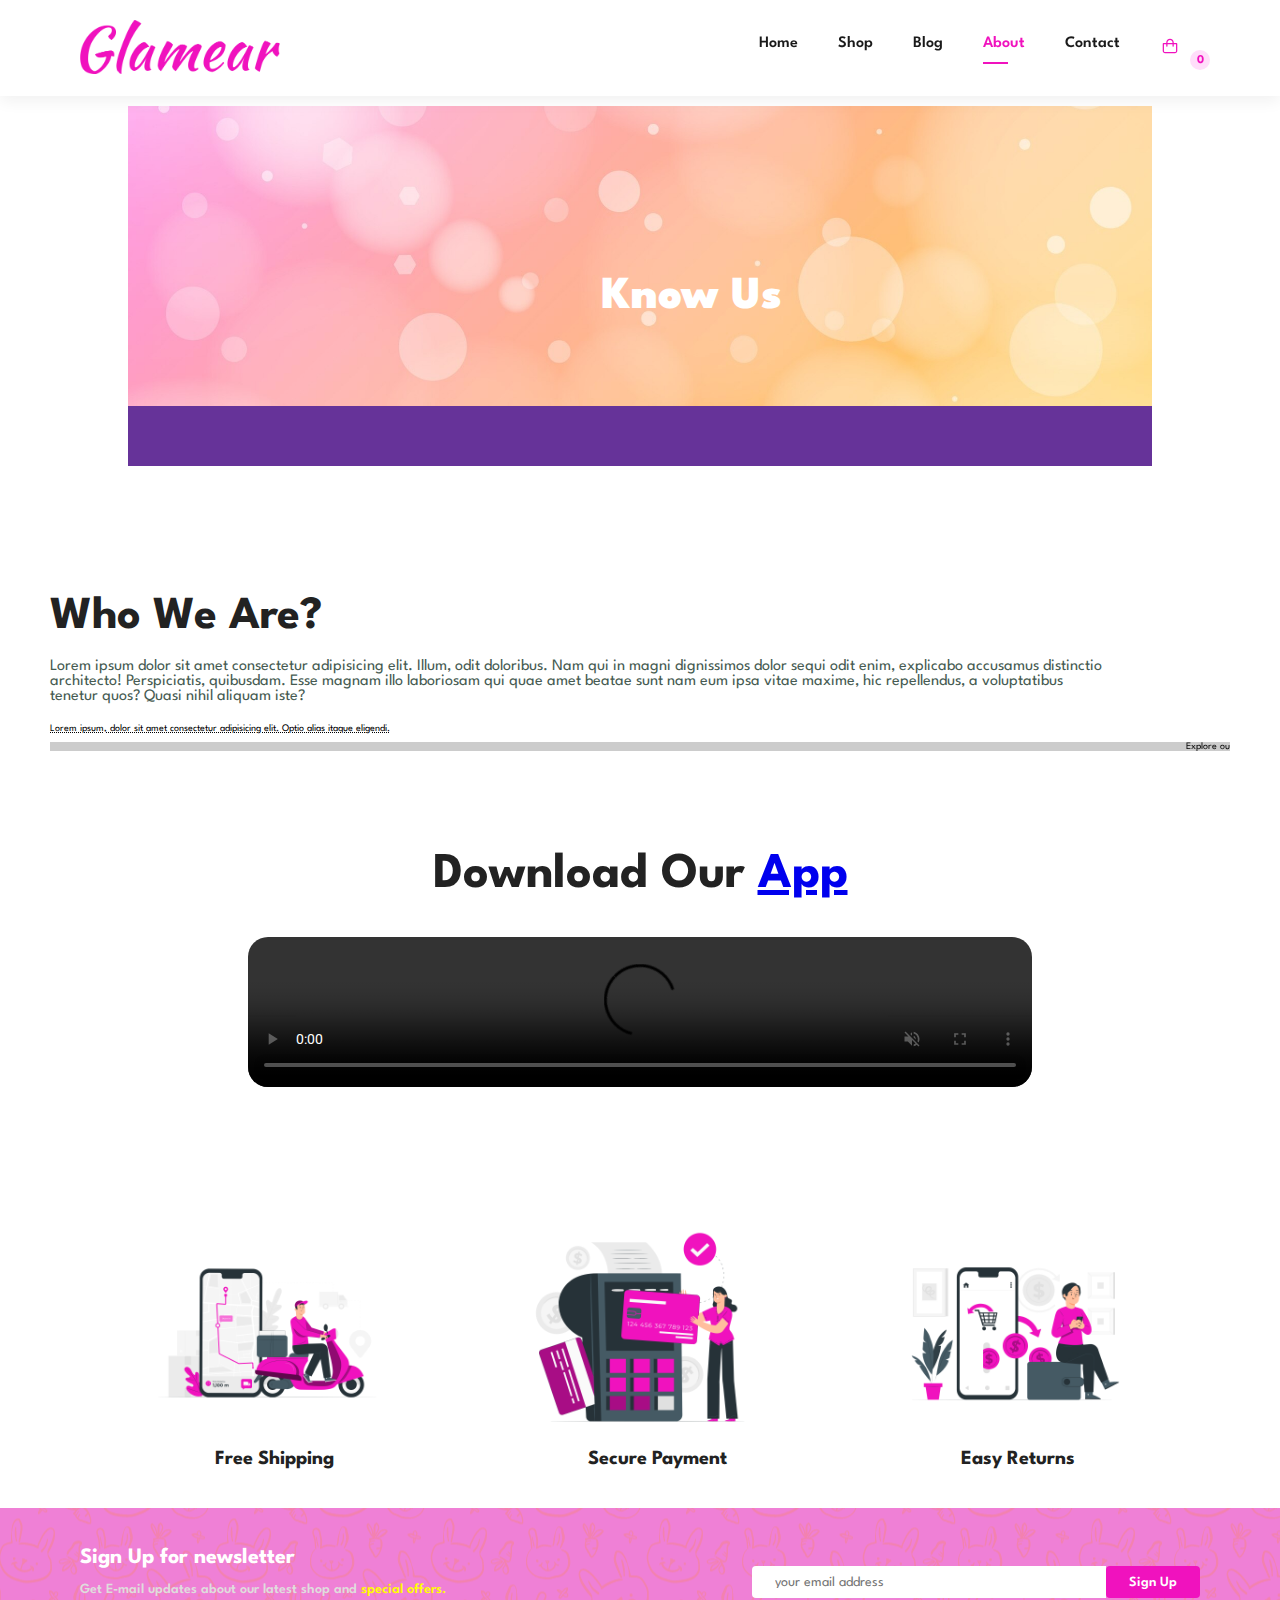
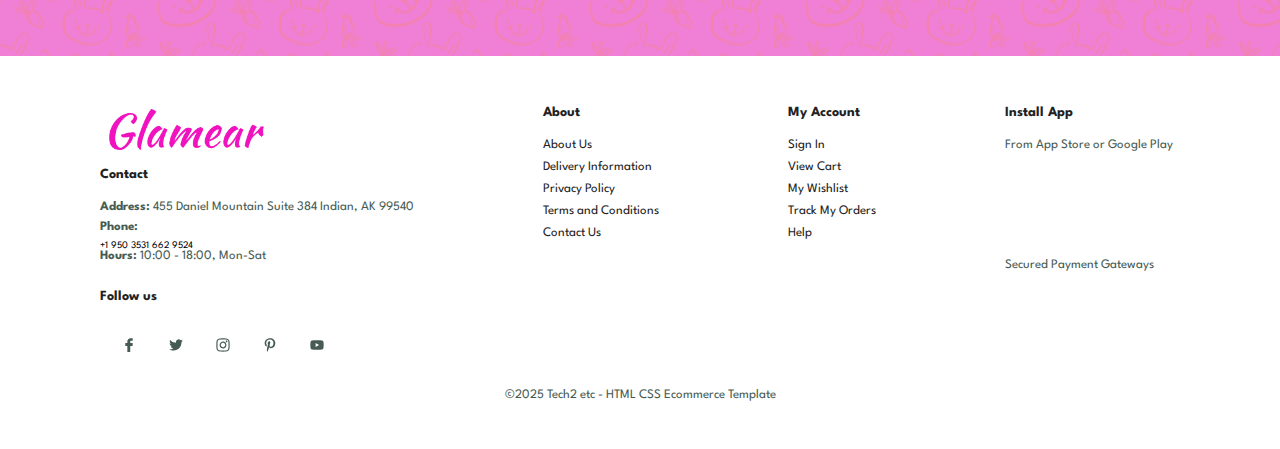
==== commit 4079069e: "copyright year updated" ====
--- a/About.html
+++ b/About.html
@@ -146,7 +146,7 @@
       </div>
 
       <div class="copyright">
-        <p>&copy;2022 Tech2 etc - HTML CSS Ecommerce Template</p>
+        <p>&copy;2025 Tech2 etc - HTML CSS Ecommerce Template</p>
       </div>
     </footer>
     <script src="script.js"></script>
